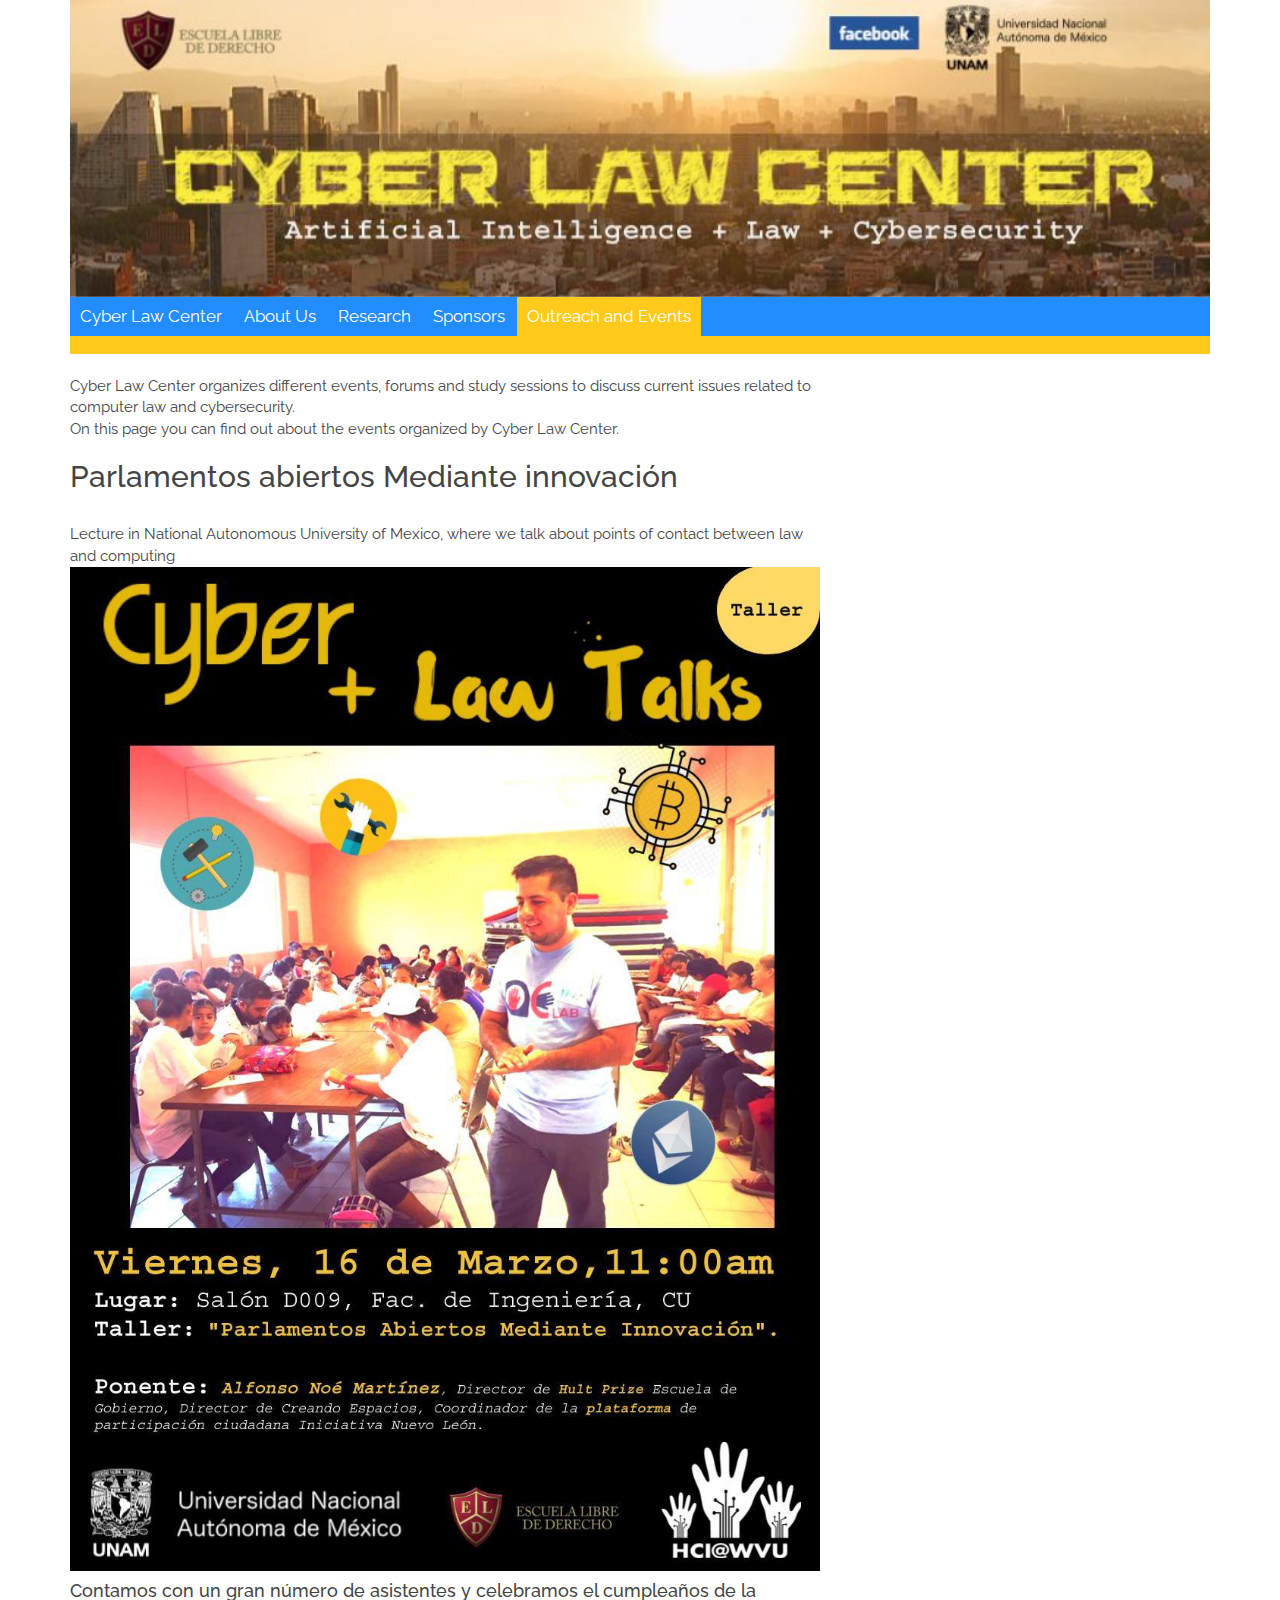
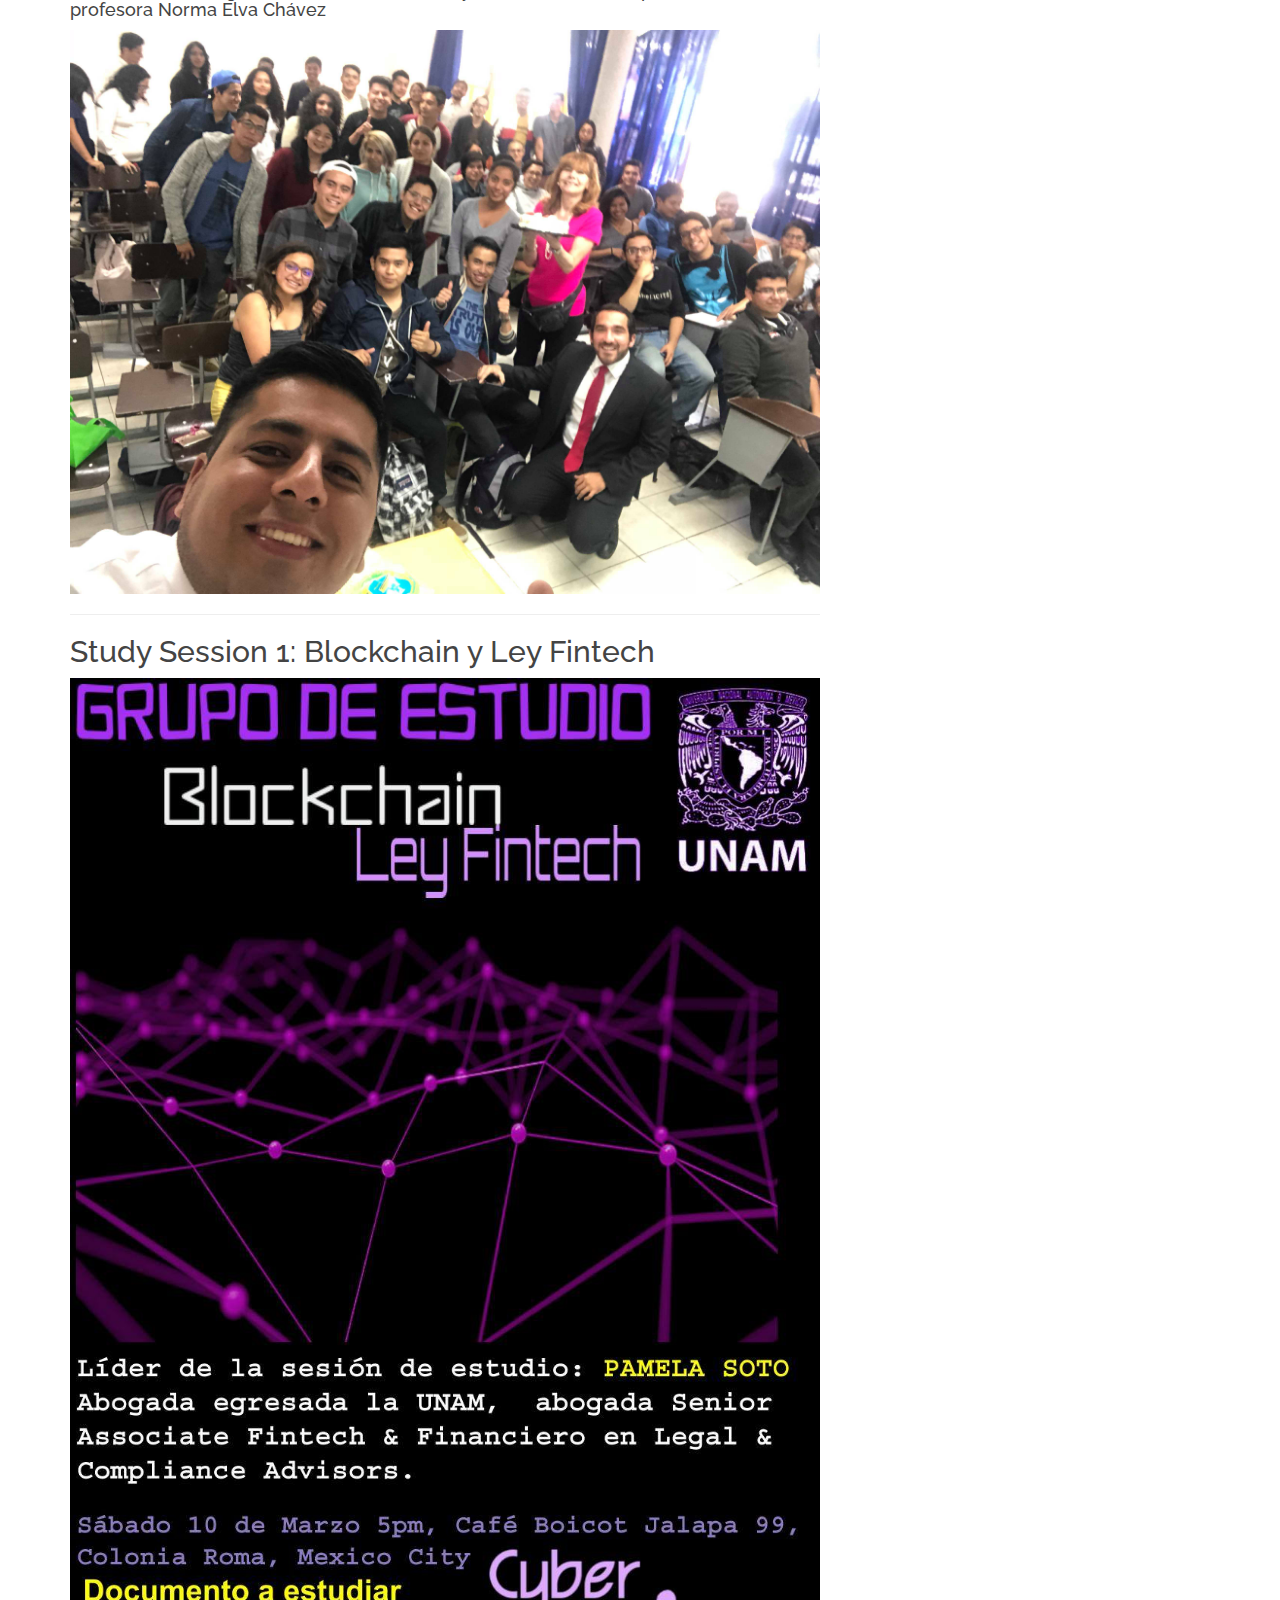
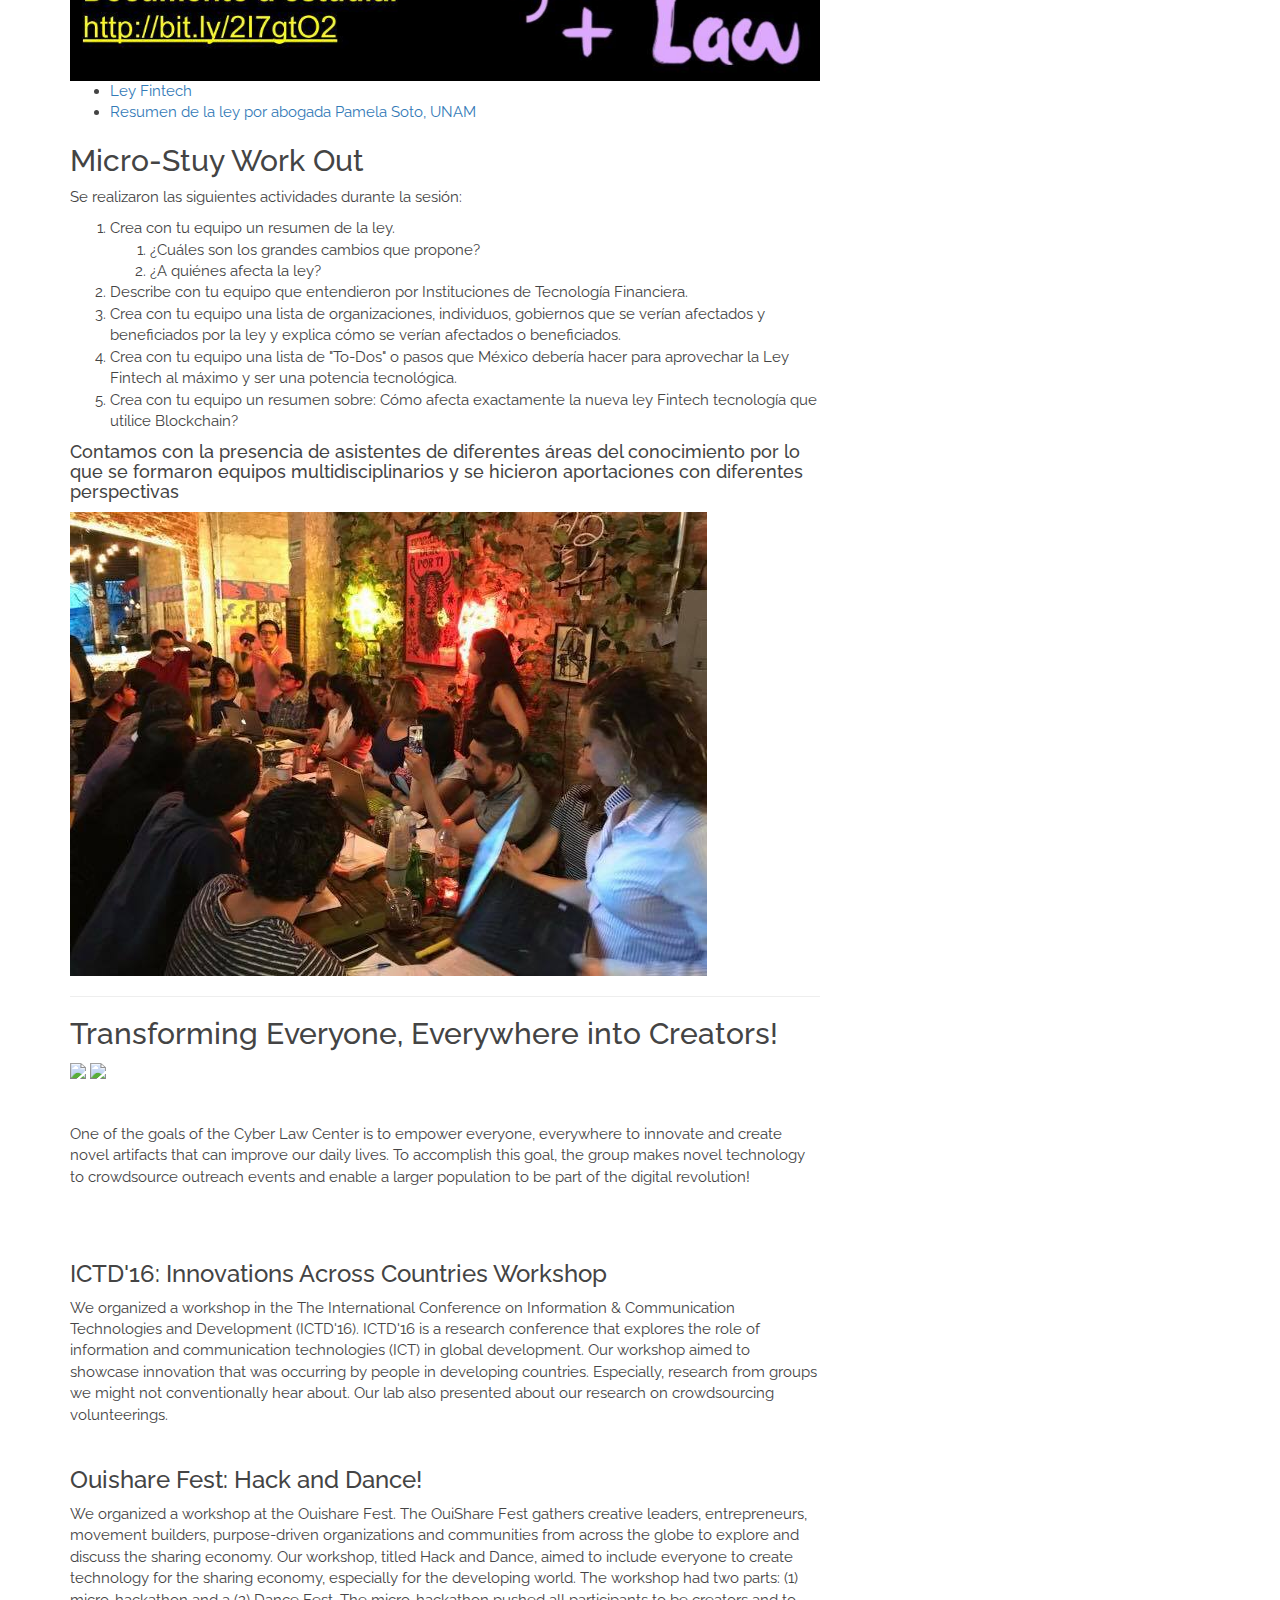
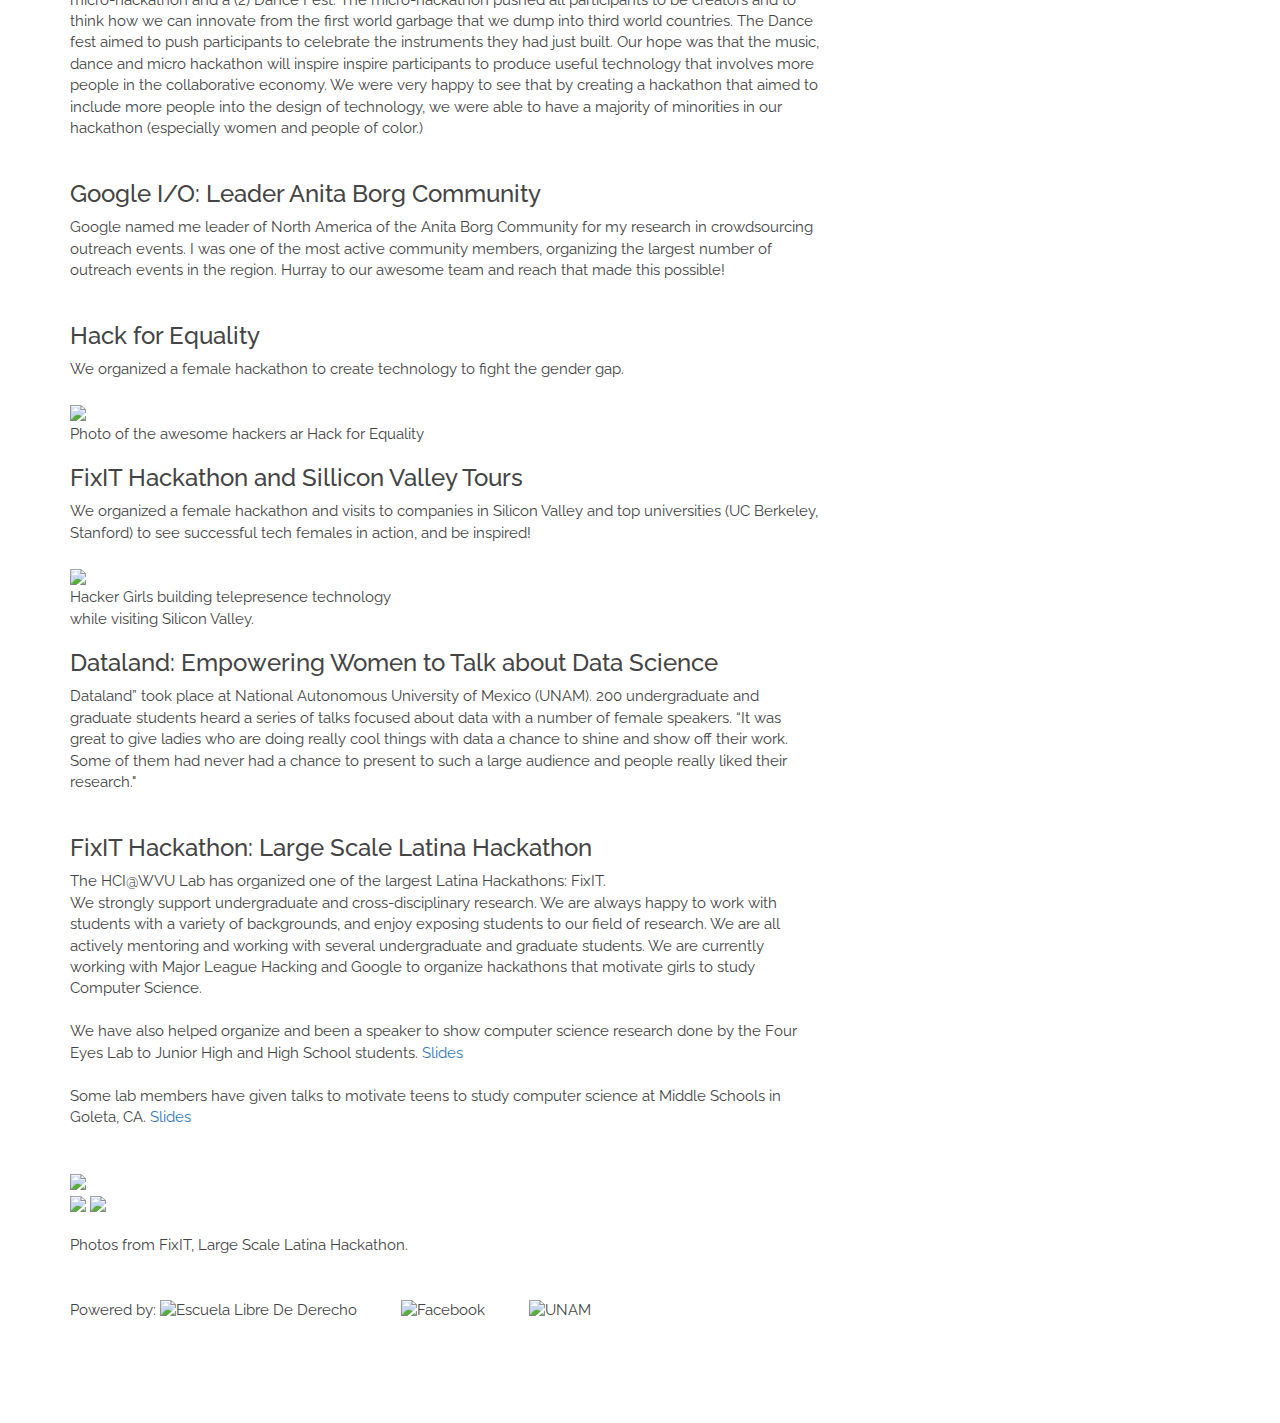
==== outreach.html @ ffa79164 "Update outreach.html" ====
<!DOCTYPE html>
<html lang="en">
   <head>
      <meta charset="utf-8">
      <meta http-equiv="X-UA-Compatible" content="IE=edge">
      <meta name="viewport" content="width=device-width, initial-scale=1">
      <title>HCI@WVU
      </title>
      <!--  browser shouldn't cache page, until site is final --> 
      <meta http-equiv="cache-control" content="max-age=0" />
      <meta http-equiv="cache-control" content="no-cache" />
      <meta http-equiv="expires" content="0" />
      <meta http-equiv="expires" content="Tue, 01 Jan 1980 1:00:00 GMT" />
      <meta http-equiv="pragma" content="no-cache" />
      <!-- Bootstrap -->
      <link href="css/bootstrap.min.css" rel="stylesheet">
      <link rel="stylesheet" type="text/css" href="css/alpha_css.css">
      <meta name="keywords" content="crowdsourcing intelligent interfaces, WVU, UNAM, volunteers, crowd " />
      <meta name="description" content="The HCI@WVU Laboratory focuses on creating novel civic platforms that enable better coordination of crowds of volunteers to tranform and improve our neighborhoods and cities." />
      <!-- Social icons -->
      <link href="css/social-icons.css" rel="stylesheet">
      <!-- Fonts -->
      <!-- <link href='http://fonts.googleapis.com/css?family=Lato:100,300,400,700' rel='stylesheet' type='text/css'> -->
      <link href='http://fonts.googleapis.com/css?family=Droid+Sans:100,300,400,700' rel='stylesheet' type='text/css'>
      <link href='https://fonts.googleapis.com/css?family=PT+Sans+Narrow' rel='stylesheet' type='text/css'>
      <link href='https://fonts.googleapis.com/css?family=Montserrat:700' rel='stylesheet' type='text/css'>
      <link href='https://fonts.googleapis.com/css?family=Raleway' rel='stylesheet' type='text/css'>
      <!-- HTML5 shim and Respond.js for IE8 support of HTML5 elements and media queries -->
      <!-- WARNING: Respond.js doesn't work if you view the page via file:// -->
      <!--[if lt IE 9]>
         <script src="https://oss.maxcdn.com/html5shiv/3.7.2/html5shiv.min.js"></script>
         <script src="https://oss.maxcdn.com/respond/1.4.2/respond.min.js"></script>
      <![endif]-->
   </head>
   <body>
      <!-- facebook code START -->
      <div id="fb-root"></div>
      <script>(function(d, s, id) {
          var js, fjs = d.getElementsByTagName(s)[0];
          if (d.getElementById(id)) return;
          js = d.createElement(s); js.id = id;
          js.src = "//connect.facebook.net/en_US/sdk.js#xfbml=1&version=v2.0";
          fjs.parentNode.insertBefore(js, fjs);
       }(document, 'script', 'facebook-jssdk'));
      </script>
      <!-- facebook code END -->
      <!-- HEADER START -->
      <div class="container">
         <div class="row">
            <div class="col-md-12">
               <div id="carousel-example-generic" class="carousel slide carousel-fade" data-ride="carousel">
                  <!-- NO Indicators -->
                  <!-- Wrapper for slides -->
                  <div class="carousel-inner" role="listbox">
                     <div class="item active"><img src="img/cl.jpg"></div>
                  </div>
                  <!-- NO Controls -->
               </div>
            </div>
         </div>
         <div class="row">
            <div class="col-md-12">
               <ul class="nav nav-pills">
                  <li role="presentation"><a href="index.html">Cyber Law Center</a></li>
                  <li role="presentation"><a href="team.html">About Us</a></li>
                  <li role="presentation"><a href="publication.html">Research</a></li>
                  <li role="presentation"><a href="sponsors.html">Sponsors</a></li>
                  <li role="presentation" class="active"><a href="outreach.html">Outreach and Events</a></li>
               </ul>
            </div>
            <div class="col-md-12">
               <div class="separator-orange"></div>
            </div>
         </div>
         <!-- HEADER END -->
         <div class="row">
            <!-- UPPER Right Content START -->
            <div class="col-sm-8">
               <br>Cyber Law Center organizes different events, forums and study sessions to discuss current issues related to computer law and cybersecurity.
               <br>On this page you can find out about the events organized by Cyber Law Center.
               <h2>Parlamentos abiertos Mediante innovación</h2>
               <br>Lecture in National Autonomous University of Mexico, where we talk about points of contact between law and computing
               <img alt="" src="img/flyer/parlamentos-abiertos.jpg" class="img-responsive" />
               <h4>Contamos con un gran número de asistentes y celebramos el cumpleaños de la profesora Norma Elva Chávez</h4>
               <img alt="" src="img/eventos/parlamentos-abiertos.jpg" class="img-responsive" />
               <hr/>

               <h2>Study Session 1: Blockchain y Ley Fintech</h2>
               <img alt="" src="img/flyer/ley-fintech.jpg" class="img-responsive" />
               <ul>
                  <li><a href="docs/ley-fintech.pdf">Ley Fintech</a></li>
                  <li><a href="docs/ley-fintech-resumen.pdf">Resumen de la ley por abogada Pamela Soto, UNAM</a></li>
               </ul>

               <h2>Micro-Stuy Work Out</h2>
               <p>
                  Se realizaron las siguientes actividades durante la sesión:
               </p>
               <ol>
                  <li>Crea con tu equipo un resumen de la ley.</li>
                  <ol>
                     <li>¿Cuáles son los grandes cambios que propone?</li>
                     <li>¿A quiénes afecta la ley?</li>
                  </ol>

                  <li>Describe con tu equipo que entendieron por Instituciones de Tecnología Financiera.</li>
                  <li>Crea con tu equipo una lista de organizaciones, individuos, gobiernos que se verían afectados y beneficiados por la ley y explica cómo se verían afectados o beneficiados.</li>
                  <li>Crea con tu equipo una lista de "To-Dos" o pasos que México debería hacer para aprovechar la Ley Fintech al máximo y ser una potencia tecnológica.</li>
                  <li>Crea con tu equipo un resumen sobre: Cómo afecta exactamente la nueva ley Fintech tecnología que utilice Blockchain?</li>
               </ol>

               <h4>Contamos con la presencia de asistentes de diferentes áreas del conocimiento por lo que se formaron equipos multidisciplinarios y se hicieron aportaciones con diferentes perspectivas</h4>
               <img alt="" src="img/eventos/ley-fintech.jpg" class="img-responsive" />

               <hr/>

               <h2>Transforming Everyone, Everywhere into Creators!</h2>
               <img src="http://1.bp.blogspot.com/-FPKKlZCEoWY/VRunYlkHWUI/AAAAAAAANAk/vpSPa9lvXCk/s1600/d.JPG" width="400">

               <img src="http://www.cs.ucsb.edu/sites/cs.ucsb.edu/files/styles/full/public/images/news/FixIT-01-w-credit.jpg?itok=UkiyhOzD" width="400">
               <br>

               <br><br>
               <p>

                  One of the goals of the Cyber Law Center is to empower everyone, everywhere to innovate and create novel artifacts that can improve our daily lives.  To accomplish this goal, the group makes novel technology to crowdsource outreach events and enable a larger population to be part of the digital revolution!
               </p>
               <br><br>
               <h3>ICTD'16: Innovations Across Countries Workshop</h3>
               <p>
                  We organized a workshop in the The International Conference on Information & Communication Technologies and Development (ICTD'16). ICTD'16 is a research conference that explores the role of information and communication technologies (ICT) in global development. Our workshop aimed to showcase innovation that was occurring by people in developing countries. Especially, research from groups we might not conventionally hear about. Our lab also presented about our research on crowdsourcing volunteerings. <br><br>




                  
                  <h3>Ouishare Fest: Hack and Dance!</h3>
                  <p>
                     We organized a workshop at the Ouishare Fest. The OuiShare Fest gathers creative leaders, entrepreneurs, movement builders, purpose-driven organizations and communities from across the globe to explore and discuss the sharing economy. Our workshop, titled Hack and Dance, aimed to include everyone to create technology for the sharing economy, especially for the developing world. The workshop had two parts: (1) micro-hackathon and a (2) Dance Fest. The micro-hackathon pushed all participants to be creators and to think how we can innovate from  the first world garbage that we dump into third world countries. The Dance fest aimed to push participants to celebrate the instruments they had just built. Our hope was that the music, dance and micro hackathon will inspire inspire participants to produce useful technology that involves more people in the collaborative economy. We were very happy to see that by creating a hackathon that aimed to include more people into the design of technology, we were able to have a majority of minorities in our hackathon (especially women and people of color.)
                     <br><br>
                     <h3>Google I/O: Leader Anita Borg Community</h3>
                     <p>
                        Google named me leader of North America of the Anita Borg Community for my research in crowdsourcing outreach events. I was one of the most active community members, organizing the largest number of outreach events in the region. Hurray to our awesome team and reach that made this possible!
                        <br><br>
                        
                        <h3>Hack for Equality</h3>
                        <p>
                           We organized a female hackathon to create technology to fight the gender  gap.
                           <br><br>
                           <img src="https://cdn-images-1.medium.com/max/800/1*nYc7vzLxEkt2nBxFI4QHVw.jpeg" width="340">
                           <br>Photo of the awesome hackers ar Hack for Equality

                           <h3>FixIT Hackathon and Sillicon Valley Tours</h3>
                           <p>
                              We organized a female hackathon and visits to companies in Silicon Valley and top universities (UC Berkeley, Stanford) to see successful tech females in action, and be inspired!
                              <br><br>
                              <img src="https://cdn-images-1.medium.com/max/800/0*dWH7JBhXcAF0ap3X." width="340"><br>
                              Hacker Girls building telepresence technology<br> while visiting Silicon Valley.
                              
                              <h3>Dataland: Empowering Women to Talk about Data Science</h3>
                              <p>
                                 Dataland” took place at National Autonomous University of Mexico (UNAM).  200 undergraduate and graduate students heard a series of talks focused about data with a number of female speakers. “It was great to give ladies who are doing really cool things with data a chance to shine and show off their work. Some of them had never had a chance to present to such a large audience and people really liked their research."
                                 <br><br>

                                 
                                 <h3>FixIT Hackathon: Large Scale Latina Hackathon</h3>
                                 The HCI@WVU  Lab has organized one of the largest Latina Hackathons: FixIT.<br>
                                 We strongly support  undergraduate and cross-disciplinary research. 
                                 We are always happy to work with students with a variety of backgrounds, and 
                                 enjoy exposing students to our field of research. We are all actively mentoring and working with several undergraduate and graduate students.  We are currently working with Major League Hacking and Google to organize hackathons that motivate girls to study Computer Science.<br><br>
                                 We  have also helped organize and been a speaker to show computer science research done by the 
                                 Four Eyes Lab to Junior High and High School students. <a href="https://docs.google.com/presentation/d/1epenGbTE_69wYPcjUk51R1bPSsKpUX3t7mDB98ZHGoo/edit?usp=sharing"> Slides</a>
                                 <br><br>
                                 Some lab members have given talks to motivate teens to study computer science at Middle Schools in Goleta, CA. <a href="http://www.cs.ucsb.edu/~veronika/CareerDay2013.pdf">Slides</a>
                                 <br><br>
                                 
                                 <br>
                                 <img src="http://3.bp.blogspot.com/-aWnaGGhXLas/VRu5SHCIooI/AAAAAAAANBE/I7B5E25DO_w/s1600/_SAM2224.jpg" width="400">  
                                 <br>
                                 <img src="http://1.bp.blogspot.com/-UtcexKcj_PE/VRukuPNrp6I/AAAAAAAANAI/aR63pSoWCek/s320/_SAM2412.jpg" width="200">  
                                 <img src="http://1.bp.blogspot.com/-yuJmZuZ-Zik/VRumba3LLzI/AAAAAAAANAc/VNXSKfjCw7I/s1600/_SAM2316.jpg" width="200">  
                                 <br><br>
                                 Photos from FixIT, Large Scale Latina Hackathon. 
                                 <BR><BR><BR>
                                 Powered by:
                                 <img src="http://universidadesdemexico.mx/logos/original/logo-escuela-libre-de-derecho.png" alt="Escuela Libre De Derecho" style="width:180px;height:80px;">
                                 &nbsp;&nbsp;&nbsp;&nbsp;&nbsp;&nbsp;&nbsp;&nbsp;&nbsp;
                                 <img src="http://technians.com/wp-content/uploads/2017/12/facebook.png" 
                                      alt="Facebook" style="width:100px;height:50px;">
                                 &nbsp;&nbsp;&nbsp;&nbsp;&nbsp;&nbsp;&nbsp;&nbsp;&nbsp;

                                 <img src="http://www.cuaed.unam.mx/lic_diseno/images/logo-unam.png" 
                                      alt="UNAM" style="width:180px;height:80px;">
                                 



                                 <!-- <div class="bs-callout bs-callout-info" style="font-size:120%;">
                                      This year, we have an exciting <a href="program.html">program</a> with <a href="#keynote"># keynotes</a>, <a href="program.html">## long and short papers</a>, <a href="program.html#reception">## posters</a>, <a href="program.html#reception"># demonstrations</a>, <a href="workshops.html"># workshops</a>, <a href="tutorials.html"># tutorials</a>, <a href="student_consortium.html">## student consortium papers, # invited papers and # demo from <a href="http://iui.acm.org/2015/journal.html">TiiS</a></a>.
                                      <br/><br/>
                                      <a href="program.html" class="btn btn-primary" style="font-size:1em;">See the Preliminary Program</a>
                                      </div>                    
                                 -->


                                 



                                 
                                 <!-- ========== Registration ========== -->
                                 <!--
                                      <hr/>
                                      <a id="registration"></a>
                                      <h2>Registration is Open!</h2>
                                      <div class="alert alert-danger">
                                      <a href="attending.html#registration">Register and book hotel by <span class="label label-danger" style="margin-bottom:5px; display:inline-block; font-size:1em;">Feb 20, 2015</span> to enjoy special rates!</a>
                                      </div>
                                 -->





                                 
                                 
                                 
                                 <!-- ========== Keynotes ========== -->




                                 <!-- <div class="row">

                                      <div class="col-sm-4 col-xs-6">
                                      <img src="img/keynote/keynote-prof.png" class="img-rounded" alt="Prof. Rosalind Picard, MIT Media Lab" style="width:150px; display:block; margin-bottom:8px;" />
                                      <div style="font-size:1.2em; font-weight:bold;"><a href="" data-toggle="modal" data-target="#picardModel">Keynote candidate 1</a></div>
                                      <div style="font-size:1.1em;">Affiliation 1</div>
                                      <div style="font-size: 1.1em; margin:3px 0px 30px 0px;"><a id="picardKeynoteLink" href="" data-toggle="modal" data-target="#picardKeynoteModel">Research topic 1</a></div>
                                      </div>


                                      <div class="col-sm-4 col-xs-6">
                                      <img src="img/keynote/keynote-prof.png" class="img-rounded" alt="Prof. Dan Weld, University of Washington" style="width:150px; display:block; margin-bottom:8px;" />
                                      <div style="font-size:1.2em; font-weight:bold;"><a href="" data-toggle="modal" data-target="#weldModel">Keynote candidate 2</a></div>
                                      <div style="font-size:1.1em;">Affiliation 2</div>
                                      <div style="font-size: 1.1em; margin:3px 0px 30px 0px;"><a id="weldKeynoteLink" href="" data-toggle="modal" data-target="#weldKeynoteModel">Research topic 2</a></div>
                                      </div>


                                      <div class="col-sm-4 col-xs-12">
                                      <img src="img/keynote/keynote-prof.png" class="img-rounded" alt="Dr. Ed Chi, Google" style="width:150px; display:block; margin-bottom:8px;" />
                                      <div style="font-size:1.2em; font-weight:bold;"><a href="" data-toggle="modal" data-target="#chiModel">Keynote candidate 3</a></div>
                                      <div style="font-size:1.1em;">Affiliation 3</div>
                                      <div style="font-size: 1.1em; margin:3px 0px 30px 0px;"><a id="chiKeynoteLink" href="" data-toggle="modal" data-target="#chiKeynoteModel">Research topic 3</a></div>
                                      </div>


                                      </div>
                                 -->




                                 <!--
                                      <div class = "row">
                                      <div class="col-sm-3 col-xs-4 tutorial_workshop_block">
                                      <img src="img/tutorial_and_workshop_photos/ardissono.png" class="tutorial_workshop_photo img-rounded">
                                      </div>
                                      <div class="col-sm-3 col-xs-4 tutorial_workshop_block img-rounded">
                                      <img src="img/tutorial_and_workshop_photos/aroyo.png" class="tutorial_workshop_photo img-rounded">
                                      </div>
                                      <div class="col-sm-3 col-xs-4 tutorial_workshop_block">
                                      <img src="img/tutorial_and_workshop_photos/gena.png" class="tutorial_workshop_photo img-rounded">
                                      </div>
                                      <div class="col-sm-3 col-xs-4 tutorial_workshop_block">
                                      <img src="img/tutorial_and_workshop_photos/kuflik.png" class="tutorial_workshop_photo img-rounded">
                                      </div>
                                      <div class="col-sm-3 col-xs-4 tutorial_workshop_block">
                                      <img src="img/tutorial_and_workshop_photos/oomen.png" class="tutorial_workshop_photo img-rounded">
                                      </div>
                                      <div class="col-sm-3 col-xs-4 tutorial_workshop_block">
                                      <img src="img/tutorial_and_workshop_photos/wecker.png" class="tutorial_workshop_photo img-rounded">
                                      </div>
                                      <div class="col-sm-3 col-xs-4 tutorial_workshop_block">
                                      <img src="img/tutorial_and_workshop_photos/stock.png" class="tutorial_workshop_photo img-rounded">
                                      </div>
                                      </div>
                                 -->
                                 <!-- LOWER Left sidebar START -->

                                 <!---
                                      <div class="fb-box">
                                      <div class="fb-like-box" data-href="https://www.facebook.com/acmiui" data-height="600" data-colorscheme="light" data-show-faces="true" data-header="true" data-stream="true" data-show-border="true"></div>
                                      </div>
                                      <div class="twitter-box">
                                      <a class="twitter-timeline" href="https://twitter.com/hashtag/IUI2015" data-widget-id="540004558488231936">#C2Lab Tweets</a> <script>!function(d,s,id){var js,fjs=d.getElementsByTagName(s)[0],p=/^http:/.test(d.location)?'http':'https';if(!d.getElementById(id)){js=d.createElement(s);js.id=id;js.src=p+"://platform.twitter.com/widgets.js";fjs.parentNode.insertBefore(js,fjs);}}(document,"script","twitter-wjs");</script>
                                      </div>-->
            </div>

            <!-- UPPER Right Content END -->




            <!-- ==================================================================== -->
            <div class="clearfix"></div>
            <!-- ==================================================================== -->




            <!-- LOWER Left sidebar END -->









            <!-- LOWER Right Content START -->
            <div class="col-sm-8">
               


               




               <!-- <div class="row sponsor-section">
                    <div class="col-sm-12">
                    <h3 class="sponsor-title">Gold</h3>
                    </div>
                    <div class="col-xs-12">
                    <img class="sponsor-logo" src="img/sponsor/_sponsor.png">

                    <img class="sponsor-logo" src="img/sponsor/_sponsor.png">
                    
                    </div>    
                    </div>



                    <div class="row sponsor-section">
                    <div class="col-sm-12">
                    <h3 class="sponsor-title">Silver</h3>
                    </div>
                    <div class="col-xs-12">

                    <img class="sponsor-logo" src="img/sponsor/_sponsor.png">

                    <img class="sponsor-logo" src="img/sponsor/_sponsor.png">

                    </div>    
                    </div>



                    <div class="row sponsor-section">
                    <div class="col-sm-12">
                    <h3 class="sponsor-title">Bronze</h3>
                    </div>
                    <div class="col-xs-12">
                    <img class="sponsor-logo" src="img/sponsor/_sponsor.png">

                    <img class="sponsor-logo" src="img/sponsor/_sponsor.png">

                    </div>    
                    </div>


                    <div class="row sponsor-section">
                    <div class="col-sm-12">
                    <h3 class="sponsor-title">Lanyard</h3>
                    </div>

                    <div class="col-xs-12">
                    <img class="sponsor-logo" src="img/sponsor/_sponsor.png">
                    </div>    
                    </div>



                    <div class="row sponsor-section">
                    <div class="col-sm-12">
                    <h3 class="sponsor-title">Sponsors</h3>
                    </div>
                    <div class="col-xs-12">
                    <a href="http://www.acm.org/"><img class="sponsor-logo" style="max-width:80px; min-width: 50px;" src="img/acm-80.png" alt="ACM" longdesc="http://www.acm.org/"></a>
                    <a href="http://www.sigchi.org/"><img class="sponsor-logo" style="max-width:80px; min-width: 50px;" src="img/sigchi-80.png" alt="SIGCHI" longdesc="http://www.sigchi.org/"></a>
                    <a href="http://sigai.acm.org/"><img class="sponsor-logo" style="max-width:80px; min-width: 50px;" src="img/sigai.png" alt="SIGAI" longdesc="http://sigai.acm.org/"></a>
                    </div>
                    </div>

                    </div>
               --><!-- LOWERRight Content END -->
               




               <!-- ====================================================================================================== -->


               <!-- Modal: Picard bio -->
               <div class="modal fade" id="picardModel" tabindex="-1" role="dialog" aria-labelledby="myModalLabel" aria-hidden="true">
                  <div class="modal-dialog">
                     <div class="modal-content">
                        <div class="modal-header">
                           <button type="button" class="close" data-dismiss="modal" aria-label="Close"><span aria-hidden="true">&times;</span></button>
                           <h4 class="modal-title" id="myModalLabel">Prof. Rosalind Picard - MIT Media Lab</h4>
                        </div>
                        <div class="modal-body">
                           Professor Rosalind W. Picard, Sc.D., is founder and director of the Affective Computing Research Group at the Massachusetts Institute of Technology (MIT) Media Lab where she also leads the MIT Media Lab’s Advancing Wellbeing initiative. Picard has co-founded two businesses, Empatica, Inc. creating wearable sensors and analytics to improve health, and Affectiva, Inc. delivering software to help measure and communicate emotion, especially through facial expression analysis. She has authored or co-authored over 200 scientific articles, together with the book Affective Computing, which helped give rise to the field by that name.  She was also a founding member of the IEEE TC on Wearable Systems and has been named a fellow of the IEEE. 
                        </div>
                     </div>
                  </div>
               </div>

               <!-- Modal: Picard abstract -->
               <div class="modal fade" id="picardKeynoteModel" tabindex="-1" role="dialog" aria-labelledby="myModalLabel" aria-hidden="true">
                  <div class="modal-dialog">
                     <div class="modal-content">
                        <div class="modal-header">
                           <button type="button" class="close" data-dismiss="modal" aria-label="Close"><span aria-hidden="true">&times;</span></button>
                           <h4 class="modal-title" id="myModalLabel">Recognizing Stress, Engagement, and Positive Emotion</h4>
                        </div>
                        <div class="modal-body">
                           An intelligent interaction should not typically call attention to
                           emotion. However, it almost always involves emotion: For
                           example, it should engage, not inflict undesirable stress and
                           frustration, and perhaps elicit positive emotions such as joy
                           or delight. How would the system sense or recognize if it
                           was succeeding in these elements of intelligent interaction?
                           This keynote talk will address some ways that our work at
                           the MIT Media Lab has advanced solutions for recognizing
                           user emotion during everyday experiences.
                        </div>
                     </div>
                  </div>
               </div>




               <!-- Modal: Weld bio -->
               <div class="modal fade" id="weldModel" tabindex="-1" role="dialog" aria-labelledby="myModalLabel" aria-hidden="true">
                  <div class="modal-dialog">
                     <div class="modal-content">
                        <div class="modal-header">
                           <button type="button" class="close" data-dismiss="modal" aria-label="Close"><span aria-hidden="true">&times;</span></button>
                           <h4 class="modal-title" id="myModalLabel">Prof. Dan Weld - University of Washington</h4>
                        </div>
                        <div class="modal-body">
                           <p>
                              Daniel S. Weld is Thomas J. Cable / WRF Professor of Computer Science & Engineering at the University of Washington and an Entrepreneurial Faculty Fellow. After formative education at Phillips Academy, he received bachelor's degrees in both CS and Biochemistry at Yale University in 1982. He landed a Ph.D. from the MIT Artificial Intelligence Lab in 1988, received a Presidential Young Investigator's award in 1989, an Office of Naval Research Young Investigator's award in 1990, was named AAAI Fellow in 1999 and deemed ACM Fellow in 2005. Dan was a founding editor for the Journal of AI Research, was area editor for the Journal of the ACM, guest editor for Computational Intelligence and Artificial Intelligence, and was Program Chair for AAAI-96. Dan has published two books and scads of technical papers.
                           </p>
                           <p>
                              Dan is an active entrepreneur with several patents and technology licenses. He co-founded Netbot Incorporated, creator of Jango Shopping Search (acquired by Excite), AdRelevance, a monitoring service for internet advertising, (acquired by Media Metrix), Nimble Technology, a data integration company (acquired by Actuate). Dan is a Venture Partner at the Madrona Venture Group, and a member of the Technical Advisory Boards for the Allen Institute for Artificial Intelligence, Context Relevant, Spare5, and Madrona. 
                           </p>

                        </div>
                     </div>
                  </div>
               </div>

               <!-- Modal: Weld abstract -->
               <div class="modal fade" id="weldKeynoteModel" tabindex="-1" role="dialog" aria-labelledby="myModalLabel" aria-hidden="true">
                  <div class="modal-dialog">
                     <div class="modal-content">
                        <div class="modal-header">
                           <button type="button" class="close" data-dismiss="modal" aria-label="Close"><span aria-hidden="true">&times;</span></button>
                           <h4 class="modal-title" id="myModalLabel">Intelligent Control of Crowdsourcing</h4>
                        </div>
                        <div class="modal-body">
                           <p>Crowd-sourcing labor markets (e.g., Amazon Mechanical Turk) are booming, because they enable rapid construction of complex workflows that seamlessly mix human computation with computer automation. Example applications range from photo tagging to audio-visual transcription and interlingual translation. Similarly, workflows on citizen science sites (e.g. GalaxyZoo) have allowed ordinary people to pool their effort and make interesting discoveries. Unfortunately, constructing a good workflow is difficult, because the quality of the work performed by humans is highly variable. Typically, a task designer will experiment with several alternative workflows to accomplish a task, varying the amount of redundant labor, until she devises a control strategy that delivers acceptable performance.</p>
                           <p>Fortunately, this control challenge can often be formulated as an automated planning problem ripe for algorithms from the probabilistic planning and reinforcement learning literature. I describe our recent work on the decision-theoretic control of crowd sourcing and suggest open problems for future research. In particular, I discuss:</p>
                           <ul>
                              <li>The use of partially-observable Markov decision Processes (POMDPs) to control voting on binary-choice questions and iterative improvement workflows.</li>
                              <li>Decision-theoretic methods that dynamically switch between alternative workflows in a way that improves on traditional (static) A-B testing.</li>
                              <li>A novel workflow for crowdsourcing the construction of a taxonomy — a challenging problem since it demands a global perspective of the input data when no one worker sees more than a tiny fraction.</li>
                              <li>Methods for optimizing the acquisition of labeled training data for use in machine learning applications; this an important special case, since data annotation is often crowd-sourced.</li>
                           </ul>
                        </div>
                     </div>
                  </div>
               </div>



               <!-- Modal: Chi bio -->
               <div class="modal fade" id="chiModel" tabindex="-1" role="dialog" aria-labelledby="myModalLabel" aria-hidden="true">
                  <div class="modal-dialog">
                     <div class="modal-content">
                        <div class="modal-header">
                           <button type="button" class="close" data-dismiss="modal" aria-label="Close"><span aria-hidden="true">&times;</span></button>
                           <h4 class="modal-title" id="myModalLabel">Dr. Ed Chi - Google</h4>
                        </div>
                        <div class="modal-body">
                           <p>Ed H. Chi is a Staff Research Scientist at Google, leading a team in social computing and recommender research. With over 30 patents and over 90 publications, he is known for research in Web and online social sites, and the effects of social signals on user behavior, as well as past research on web data mining and user modeling, information visualization, and crowdsourcing.  Previous to Google, he was the Area Manager and a Principal Scientist at Palo Alto Research Center's Augmented Social Cognition Area. He completed three degrees (B.S., M.S., and Ph.D.) in 6.5 years from University of Minnesota. He was recently recognized as an ACM Distinguished Scientist.  In his spare time, Ed is an avid photographer and snowboarder.</p>

                        </div>
                     </div>
                  </div>
               </div>

               <!-- Modal: Chi abstract -->
               <div class="modal fade" id="chiKeynoteModel" tabindex="-1" role="dialog" aria-labelledby="myModalLabel" aria-hidden="true">
                  <div class="modal-dialog">
                     <div class="modal-content">
                        <div class="modal-header">
                           <button type="button" class="close" data-dismiss="modal" aria-label="Close"><span aria-hidden="true">&times;</span></button>
                           <h4 class="modal-title" id="myModalLabel">Blurring of the Boundary Between Interactive Search and Recommendation</h4>
                        </div>
                        <div class="modal-body">
                           <p>Search and recommendation engines are increasingly more intelligent.  They have become more personalized and social as well as more interactive.  No longer just offering ten blue links, search engines have increasingly been integrated with task and item recommenders directly, for example, to offer news, movie, music, and dining suggestions.  Vice versa, recommendation systems have increasingly became more search-like by offering capabilities that enable users to tune and direct recommendation results instantly.</p>
                           <p>As the two technologies evolve toward each other, there is increasingly a blurring of the boundary between these two approaches to interactive information seeking. On the search side, this is driven by the merging of question answering capabilities with search, led by systems like Google Now and Apple Siri that move search toward intelligent personal assistants.  On the recommendation side, there has been a merging of techniques from not just keyword search but also faceted search, along with user-based and item-based collaborative filtering techniques and other more proactive recommenders.</p>
                           <p>This blurring has resulted in both critical re-thinking about not just how to architect the systems by merging and sharing backend components common to both types of systems, but also how to structure the user interactions and experiences.</p>
                        </div>
                     </div>
                  </div>
               </div>
            </div>


            <!-- ====================================================================================================== -->





            
         </div>
      </div>
      <!-- jQuery (necessary for Bootstrap's JavaScript plugins) -->
      <script src="js/jquery.js"></script>
      <!-- Include all compiled plugins (below), or include individual files as needed -->
      <script src="js/bootstrap.min.js"></script>
      <script type="text/javascript">
       $('.carousel').carousel();

       // deal with keynote links
       var linkArray = location.search.split('keynote=');
       if (linkArray.length == 2) {
          window.location.href = "#keynote";
          var keynote = linkArray[1].toLowerCase();
          if (keynote == "picard") {
             $('#picardKeynoteLink').click();
          }
          if (keynote == "weld") {
             $('#weldKeynoteLink').click();
          }
          if (keynote == "chi") {
             $('#chiKeynoteLink').click();
          }
          
       }

      </script>
      <!-- google analytics -->
      <script>
       (function(i,s,o,g,r,a,m){i['GoogleAnalyticsObject']=r;i[r]=i[r]||function(){
          (i[r].q=i[r].q||[]).push(arguments)},i[r].l=1*new Date();a=s.createElement(o),
                                m=s.getElementsByTagName(o)[0];a.async=1;a.src=g;m.parentNode.insertBefore(a,m)
       })(window,document,'script','//www.google-analytics.com/analytics.js','ga');
       
       ga('create', 'UA-1870460-10', 'auto');
       ga('send', 'pageview');
      </script>
      <!-- google analytics END -->
      <!-- AddThis widgets START -->
      <script type="text/javascript" src="//s7.addthis.com/js/300/addthis_widget.js#pubid=ra-53e061557bc41246"></script>
      <script type="text/javascript" src="//s7.addthis.com/js/300/addthis_widget.js#pubid=ra-53e061557bc41246"></script>
      <script type="text/javascript" src="//s7.addthis.com/js/300/addthis_widget.js#pubid=ra-53e061557bc41246"></script>
      <!-- AddThis widgets END -->
      
      
      <div style="height:100px;">
      </div>

      
   </body>
</html>
---- css/alpha_css.css ----
/*GLOBAL*/
body {
  font-family: 'Raleway', sans-serif;
    /*font-family: 'Indie Flower';
    /*background-color: #f5f5f5;
    Arial, sans-serif;
    */
	color: #444;
	font-size: 1.5em;
}

body .container{
    background-color: #FFF;
}
/*GLOBAL END*/

/*CAROUSEL-FADE*/
.carousel-fade .carousel-inner .item {
  opacity: 0;
  transition-property: opacity;
}
.carousel-fade .carousel-inner .active {
  opacity: 1;
}
.carousel-fade .carousel-inner .active.left,
.carousel-fade .carousel-inner .active.right {
  left: 0;
  opacity: 0;
  z-index: 1;
}
.carousel-fade .carousel-inner .next.left,
.carousel-fade .carousel-inner .prev.right {
  opacity: 1;
}
.carousel-fade .carousel-control {
  z-index: 2;
}
html,
body,
.carousel,
.carousel-inner,
.carousel-inner .item {
  height: 100%;
}
/*CAROUSEL-FADE END*/

/*CAROUSEL CENTER STYLING*/
.carousel-inner>.item>img {
    margin: auto;
    width: 100%;
}
/*CAROUSEL CENTER STYLING end*/

/*NAV BAR STYLING*/
.nav-pills {
    /*padding-left: 0%;*/
    background-color: #228DFF;
    font-size: 110%;
}

.nav-pills>li>a {
    color: #FFF;
    padding: 8px 10px;
}

.nav-pills>li:hover, .nav-pills>li>a:hover {
    background-color: rgb(1, 131, 189);
}
.nav-pills>li.active, .nav-pills>li.active>a, .nav-pills>li.active>a:hover {
    background-color: #FFCA1B;
}
/*NAV BAR STYLING END*/

/*SEPARATOR*/
.separator-orange {
   padding: 9px;
   background-color:#FFCA1B;
}
/*SEPARATOR END*/

/*MAIN CONTENT*/
.green-box {
    border: 1px solid #38773d;
    padding: 15px;
    background-color: #dff0d8;
    color: #38773d;
    font-size: 1.1em;
    margin: 15px;
}

.main-section {
}

.main-section-title {
    background-color: #eff0f4;
    margin: 15px 15px 0px 15px;
    padding: 8px 15px 9px 15px;
    font-size: 150%;
    font-weight: bold;
    border-bottom: 1px solid #313C48;
    border-top: 5px solid #313C48;
}

.main-section-content {
    margin: 0px 15px 15px 15px;
    padding: 15px 15px 15px 15px;
    font-size: 120%;
}


#map_canvas {
  /*width: 500px;*/
  width: 90%;
  height: 400px;
  /*margin-left: -20px;*/
}
                    
/*MAIN CONTENT END*/

/*SIDE BAR*/
.panel-sidebox {
  border-color: rgb(255, 227, 215);
  border-top: 5px solid #F63;
}

.panel-sidebox>.panel-heading {
  background-color: rgb(255, 227, 215);
  border-color: rgb(255, 227, 215);
}

.panel-sidebox>.panel-heading+.panel-collapse .panel-body {
  border-top-color: rgb(255, 227, 215);
}

.panel-sidebox>.panel-footer+.panel-collapse .panel-body {
  border-bottom-color: rgb(255, 227, 215);
}


.twitter-box {
    margin: 15px 0px;
    width: 100%;
}

.fb-box {
    margin: 15px auto;
    width: 100%;
}


.fb-box * {
   width: 100% !important;
}

/*SIDE BAR END*/


/* Callout START */
.bs-callout {
    padding: 15px;
    margin: 15px 0;
    border: 1px solid #eee;
    border-left-width: 5px;
    border-radius: 3px
}

.bs-callout h4 {
    margin-top: 0;
    margin-bottom: 5px
}

.bs-callout-danger {
    border-left-color: #d9534f
}

.bs-callout-danger h4 {
    color: #d9534f
}

.bs-callout-danger a {
  color: #d9534f;
}


.bs-callout-danger a:hover {
  text-decoration: underline;
}


.bs-callout-warning {
    border-left-color: #f0ad4e
}

.bs-callout-warning h4 {
    color: #f0ad4e
}

.bs-callout-info {
    border-left-color: #5179b6
}

.bs-callout-info h4 {
    color: #5179b6
}

/* Callout END */

/*PAGE SPECIFIC START*/
.committee-title {
  background-color: #228DFF;
  margin-bottom: 20px;
  text-align: center;
  color: #FFF;
}

.committee-row {  
  text-align: center;
}

.committee-row img {
  width: 150px;
  border-radius: 25px;
  -webkit-border-radius: 25px;
  -moz-border-radius: 25px;
}

.committee-mail {
  margin-bottom: 40px;
}

.attending-attraction-pic {
  max-width: auto;
  height: 130px;
}

.tutorial_workshop_photo {
  height: 90px;
  width: auto;
}

.tutorial_workshop_block {
  text-align: center;
  margin-bottom: 8px;
}

.sponsor-section {
  margin: 20px;
  text-align: center;
}

.sponsor-section img{
  width: 100%;
}

.sponsor-title {
  text-align: center;
  border-bottom: 1px dashed #AFAFAF;
}

.keynote-text-block {
  text-align: left;
}

.keynote-img {
  height: 100px;
}

.keynote-img-block {
}

.modal-backdrop {
  position: fixed;
  height: 100%;
  width: 100%;
  background-color: black;
  color: black;
}

.modal-header {
  background-color: #F63;
}

.modal-title {
  color: #fff;
  font-weight: bold;
  font-size: 1.2em;
}

img.sponsor-logo {
  max-width: 200px;
  min-width: 150px;
  height: auto;
  margin: 10px;
}


img.sidebar_photo {
  height: auto;
  width: 12%;
}



/*PAGE SPECIFIC END*/
---- css/social-icons.css ----
@font-face {
	font-family: 'social-icons';
	src:url('../fonts/social-icons.eot');
	src:url('../fonts/social-icons.eot?#iefix') format('embedded-opentype'),
		url('../fonts/social-icons.ttf') format('truetype'),
		url('../fonts/social-icons.woff') format('woff'),
		url('../fonts/social-icons.svg#social-icons') format('svg');
	font-weight: normal;
	font-style: normal;
}

[class^="icon-"], [class*=" icon-"] {
	font-family: 'social-icons';
	speak: none;
	font-style: normal;
	font-weight: normal;
	font-variant: normal;
	text-transform: none;
	line-height: 1;

	/* Better Font Rendering =========== */
	-webkit-font-smoothing: antialiased;
	-moz-osx-font-smoothing: grayscale;
}

.icon-linkedin:before {
	content: "\e600";
}
.icon-facebook:before {
	content: "\e601";
}
.icon-twitter:before {
	content: "\e602";
}
.icon-googleplus:before {
	content: "\e603";
}
.icon-house:before {
	content: "\e604";
}
.icon-user:before {
	content: "\e605";
}
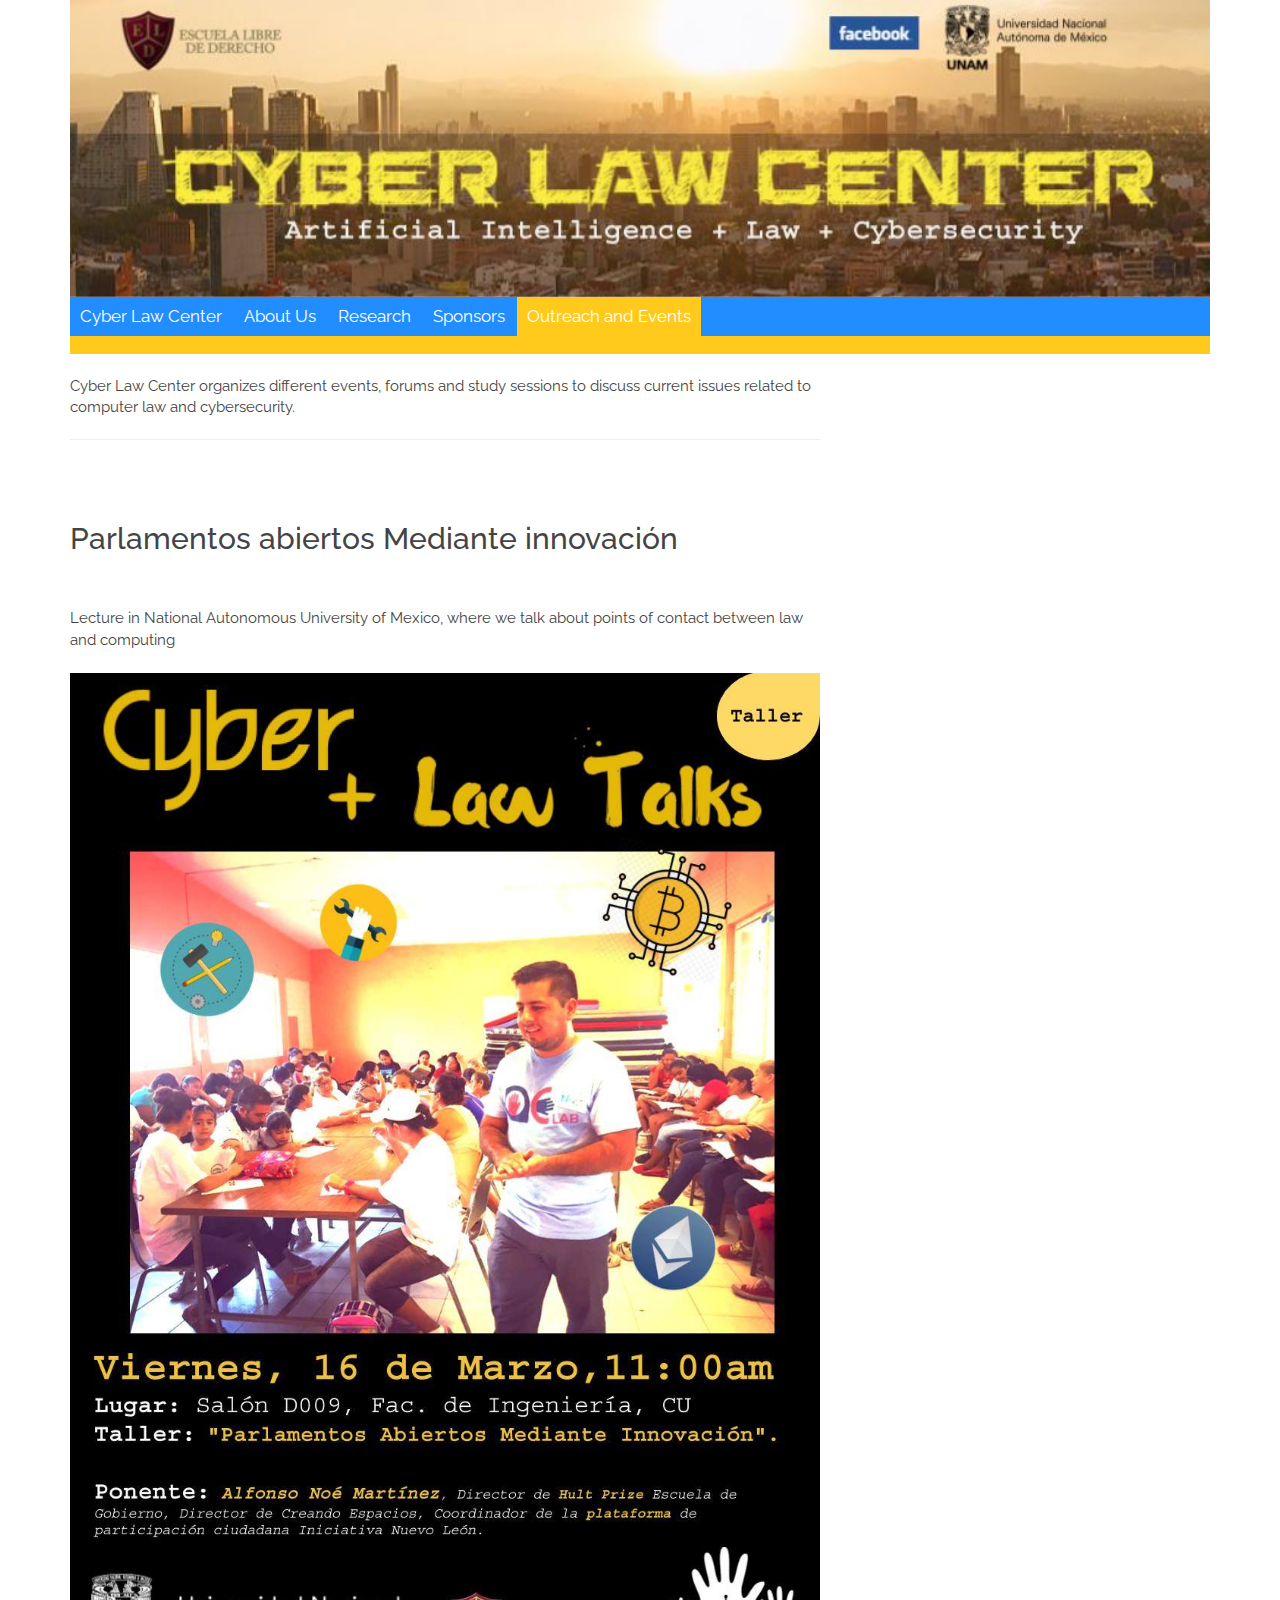
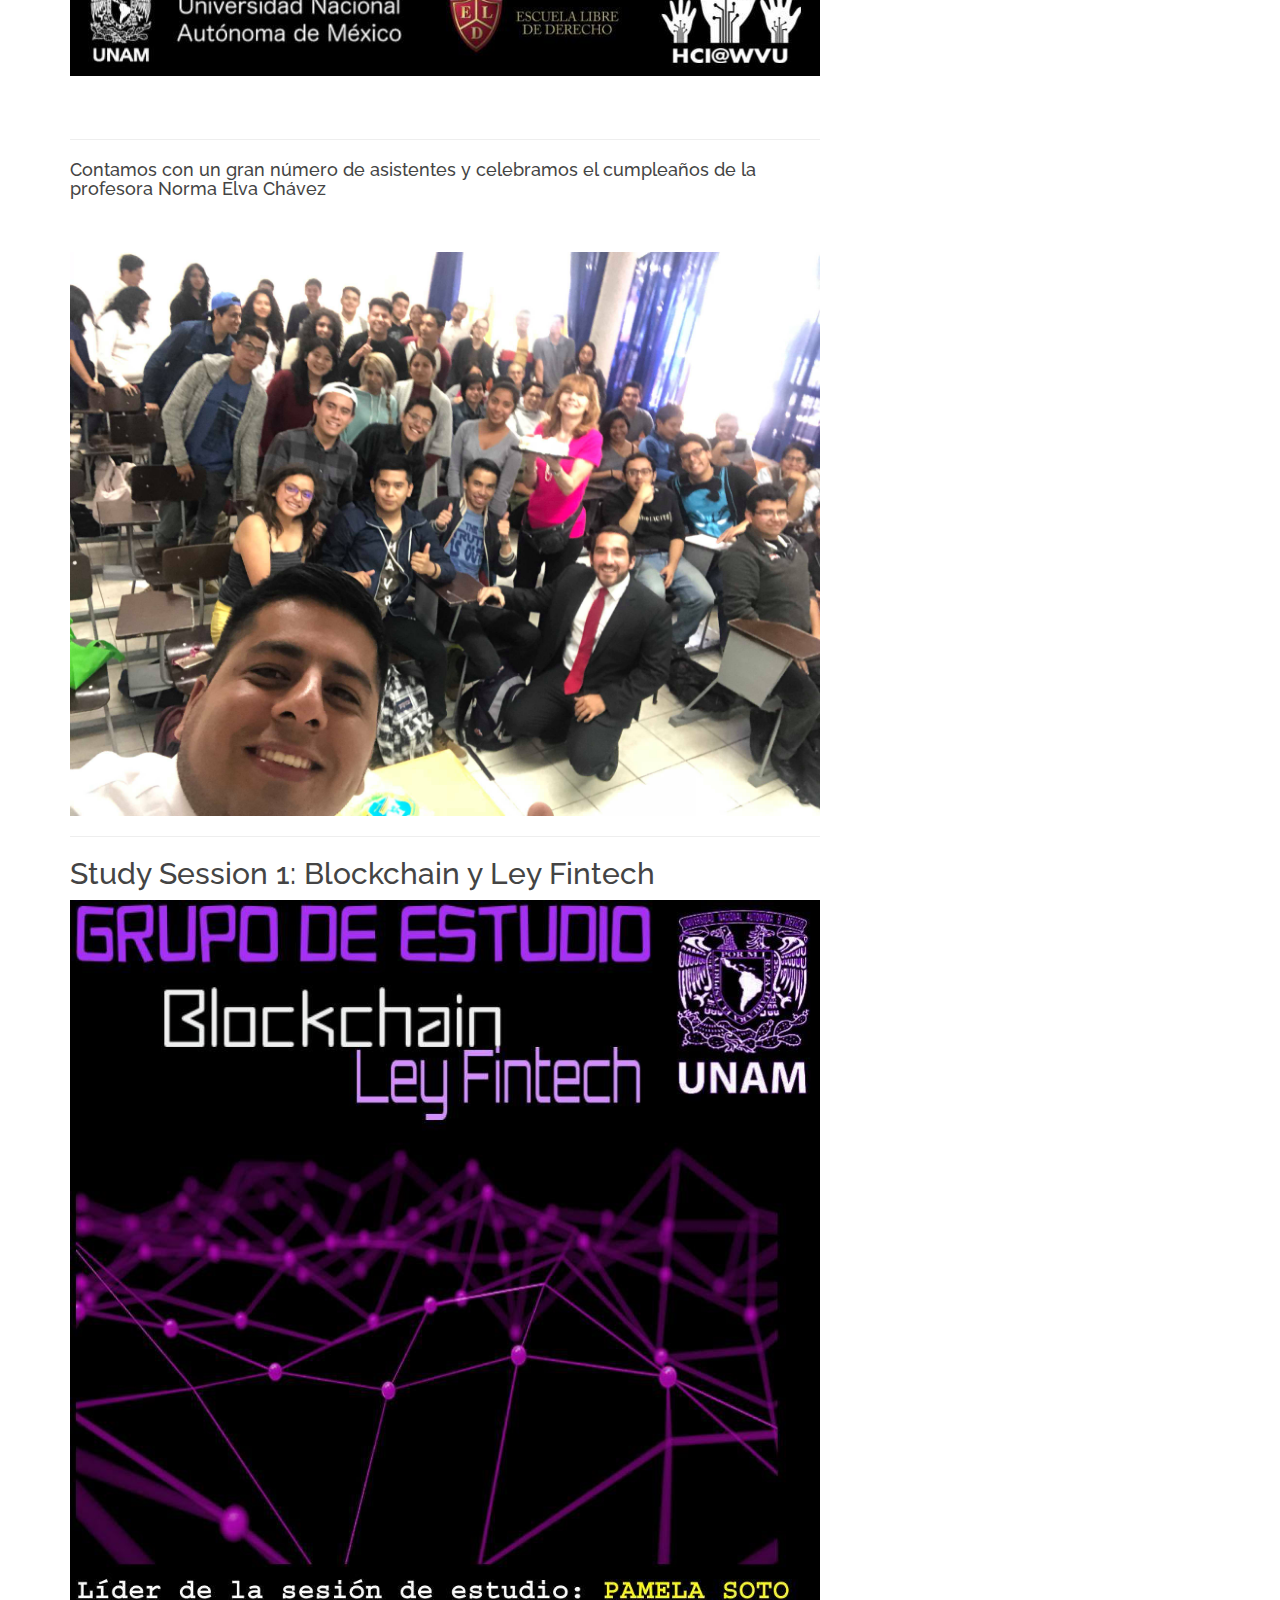
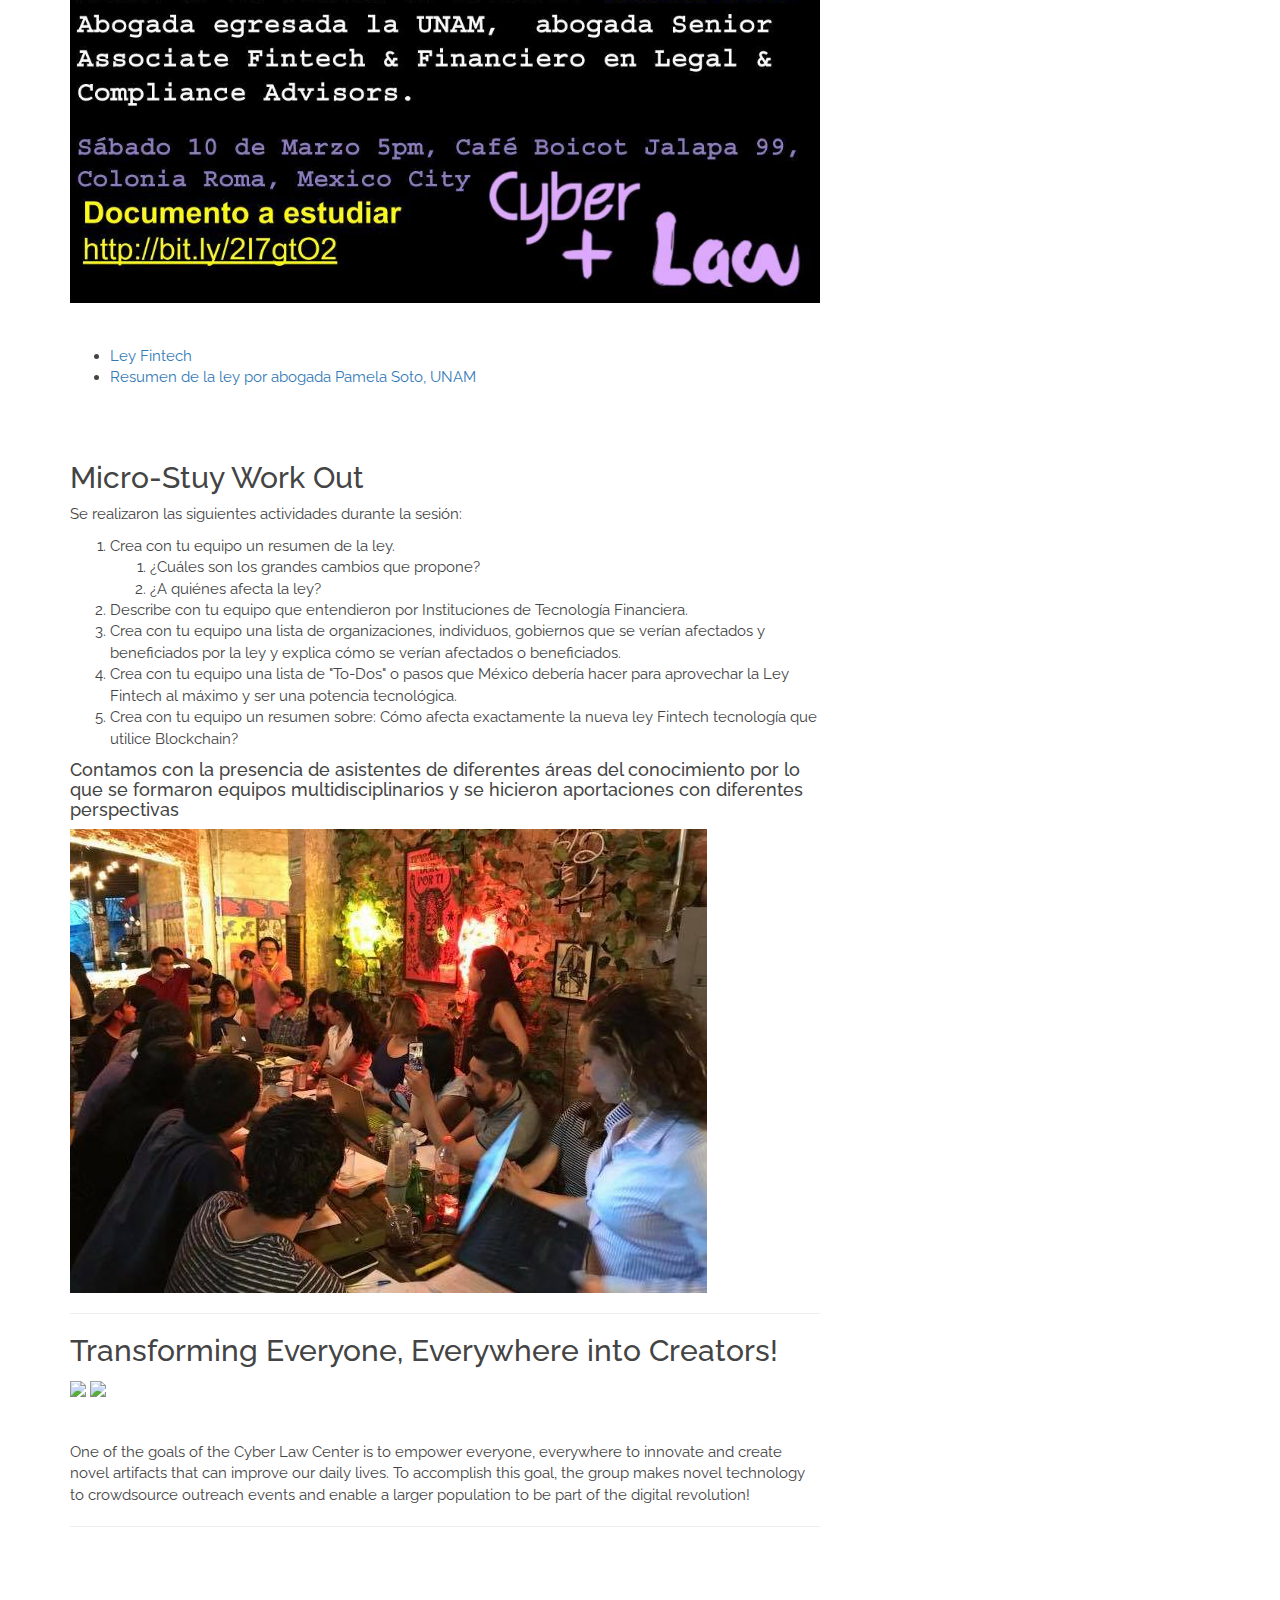
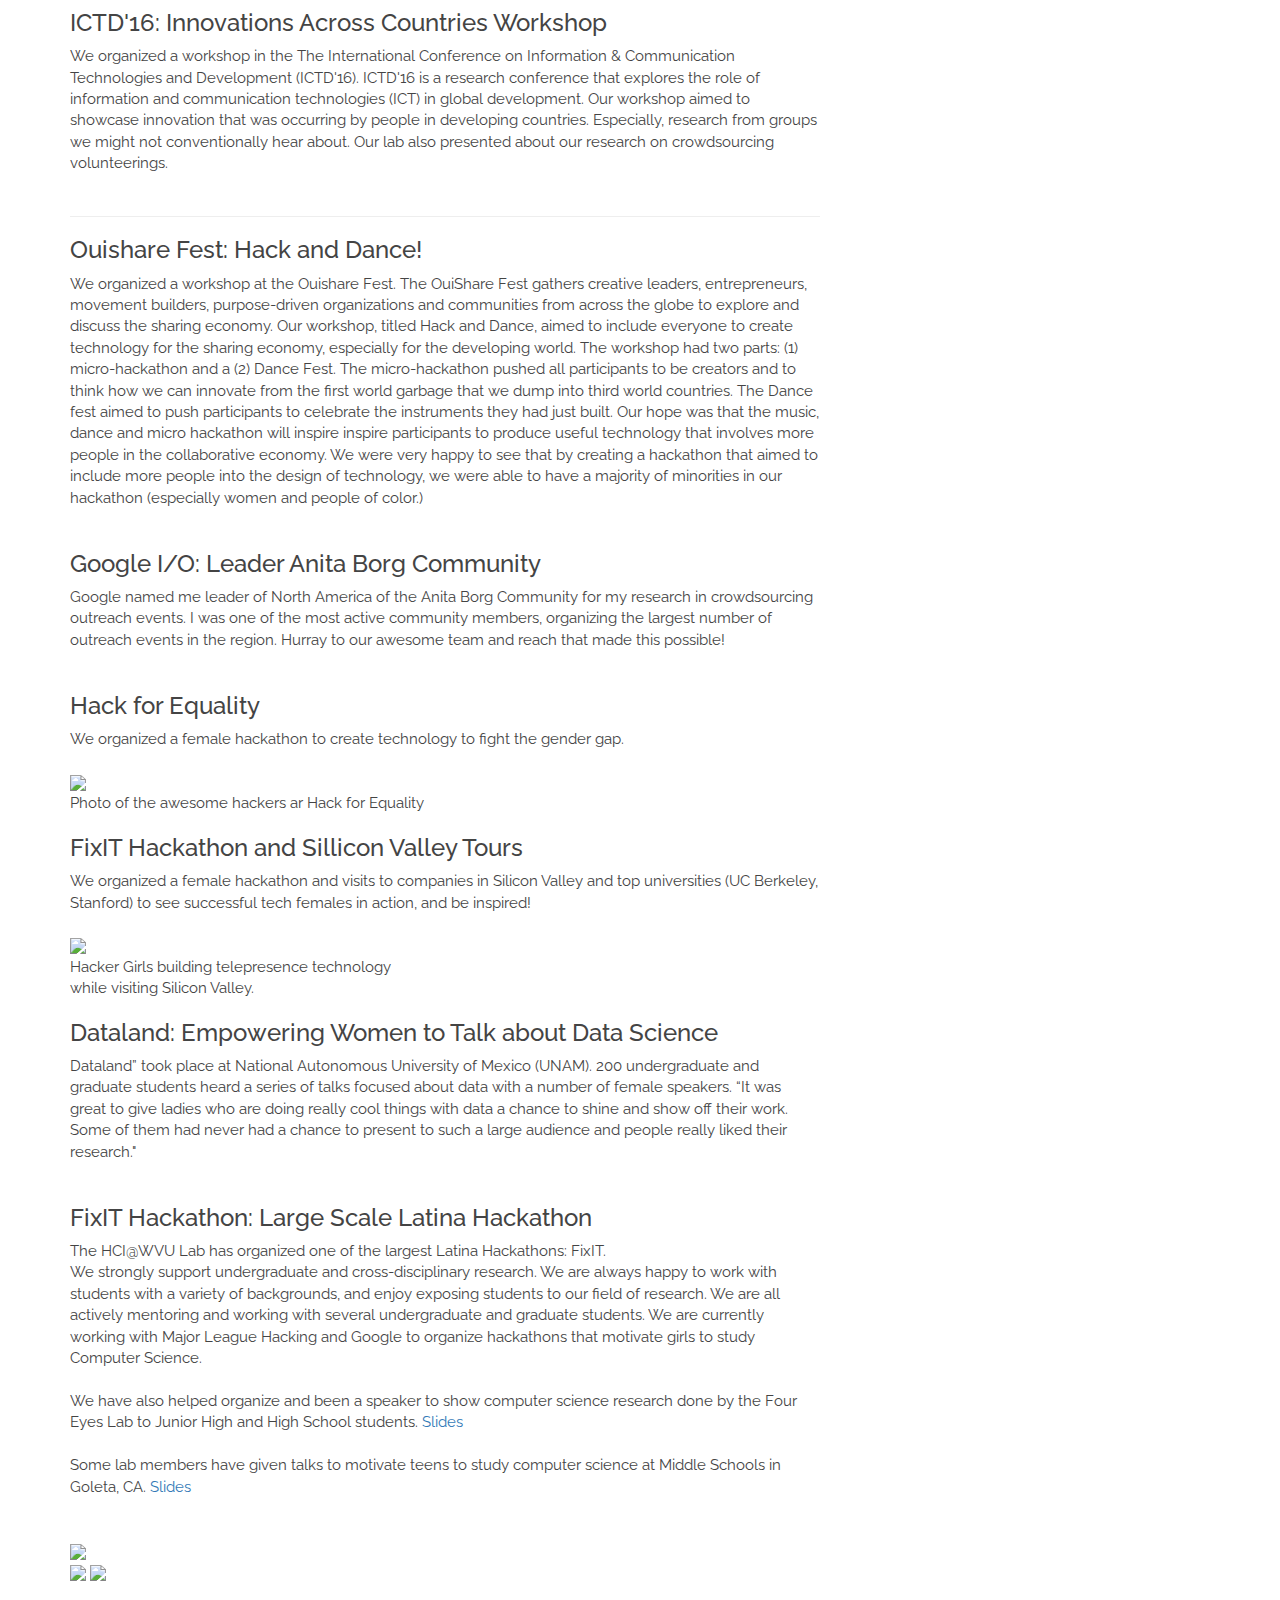
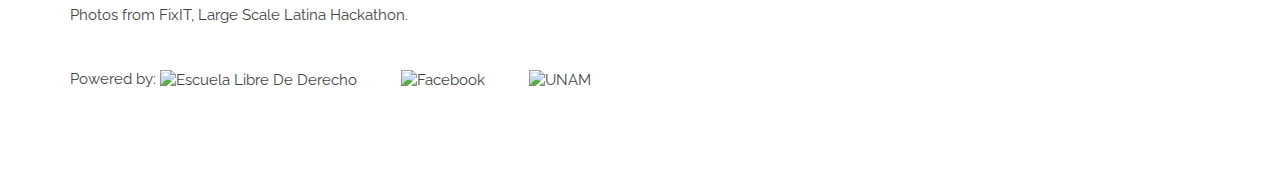
==== commit c528c2cb: "Update outreach.html" ====
--- a/outreach.html
+++ b/outreach.html
@@ -77,20 +77,27 @@
             <!-- UPPER Right Content START -->
             <div class="col-sm-8">
                <br>Cyber Law Center organizes different events, forums and study sessions to discuss current issues related to computer law and cybersecurity.
-               <br>On this page you can find out about the events organized by Cyber Law Center.
+               <hr/>
+               <br><br>
                <h2>Parlamentos abiertos Mediante innovación</h2>
-               <br>Lecture in National Autonomous University of Mexico, where we talk about points of contact between law and computing
+               <br><br>Lecture in National Autonomous University of Mexico, where we talk about points of contact between law and computing
+               <br><br>
                <img alt="" src="img/flyer/parlamentos-abiertos.jpg" class="img-responsive" />
+               <br><br>
+               <hr/>
                <h4>Contamos con un gran número de asistentes y celebramos el cumpleaños de la profesora Norma Elva Chávez</h4>
+               <br><br>
                <img alt="" src="img/eventos/parlamentos-abiertos.jpg" class="img-responsive" />
                <hr/>
 
                <h2>Study Session 1: Blockchain y Ley Fintech</h2>
                <img alt="" src="img/flyer/ley-fintech.jpg" class="img-responsive" />
+               <br><br>
                <ul>
                   <li><a href="docs/ley-fintech.pdf">Ley Fintech</a></li>
                   <li><a href="docs/ley-fintech-resumen.pdf">Resumen de la ley por abogada Pamela Soto, UNAM</a></li>
                </ul>
+               <br><br>
 
                <h2>Micro-Stuy Work Out</h2>
                <p>
@@ -125,6 +132,7 @@
 
                   One of the goals of the Cyber Law Center is to empower everyone, everywhere to innovate and create novel artifacts that can improve our daily lives.  To accomplish this goal, the group makes novel technology to crowdsource outreach events and enable a larger population to be part of the digital revolution!
                </p>
+               <hr/>
                <br><br>
                <h3>ICTD'16: Innovations Across Countries Workshop</h3>
                <p>
@@ -133,7 +141,7 @@
 
 
 
-                  
+                  <hr/>
                   <h3>Ouishare Fest: Hack and Dance!</h3>
                   <p>
                      We organized a workshop at the Ouishare Fest. The OuiShare Fest gathers creative leaders, entrepreneurs, movement builders, purpose-driven organizations and communities from across the globe to explore and discuss the sharing economy. Our workshop, titled Hack and Dance, aimed to include everyone to create technology for the sharing economy, especially for the developing world. The workshop had two parts: (1) micro-hackathon and a (2) Dance Fest. The micro-hackathon pushed all participants to be creators and to think how we can innovate from  the first world garbage that we dump into third world countries. The Dance fest aimed to push participants to celebrate the instruments they had just built. Our hope was that the music, dance and micro hackathon will inspire inspire participants to produce useful technology that involves more people in the collaborative economy. We were very happy to see that by creating a hackathon that aimed to include more people into the design of technology, we were able to have a majority of minorities in our hackathon (especially women and people of color.)
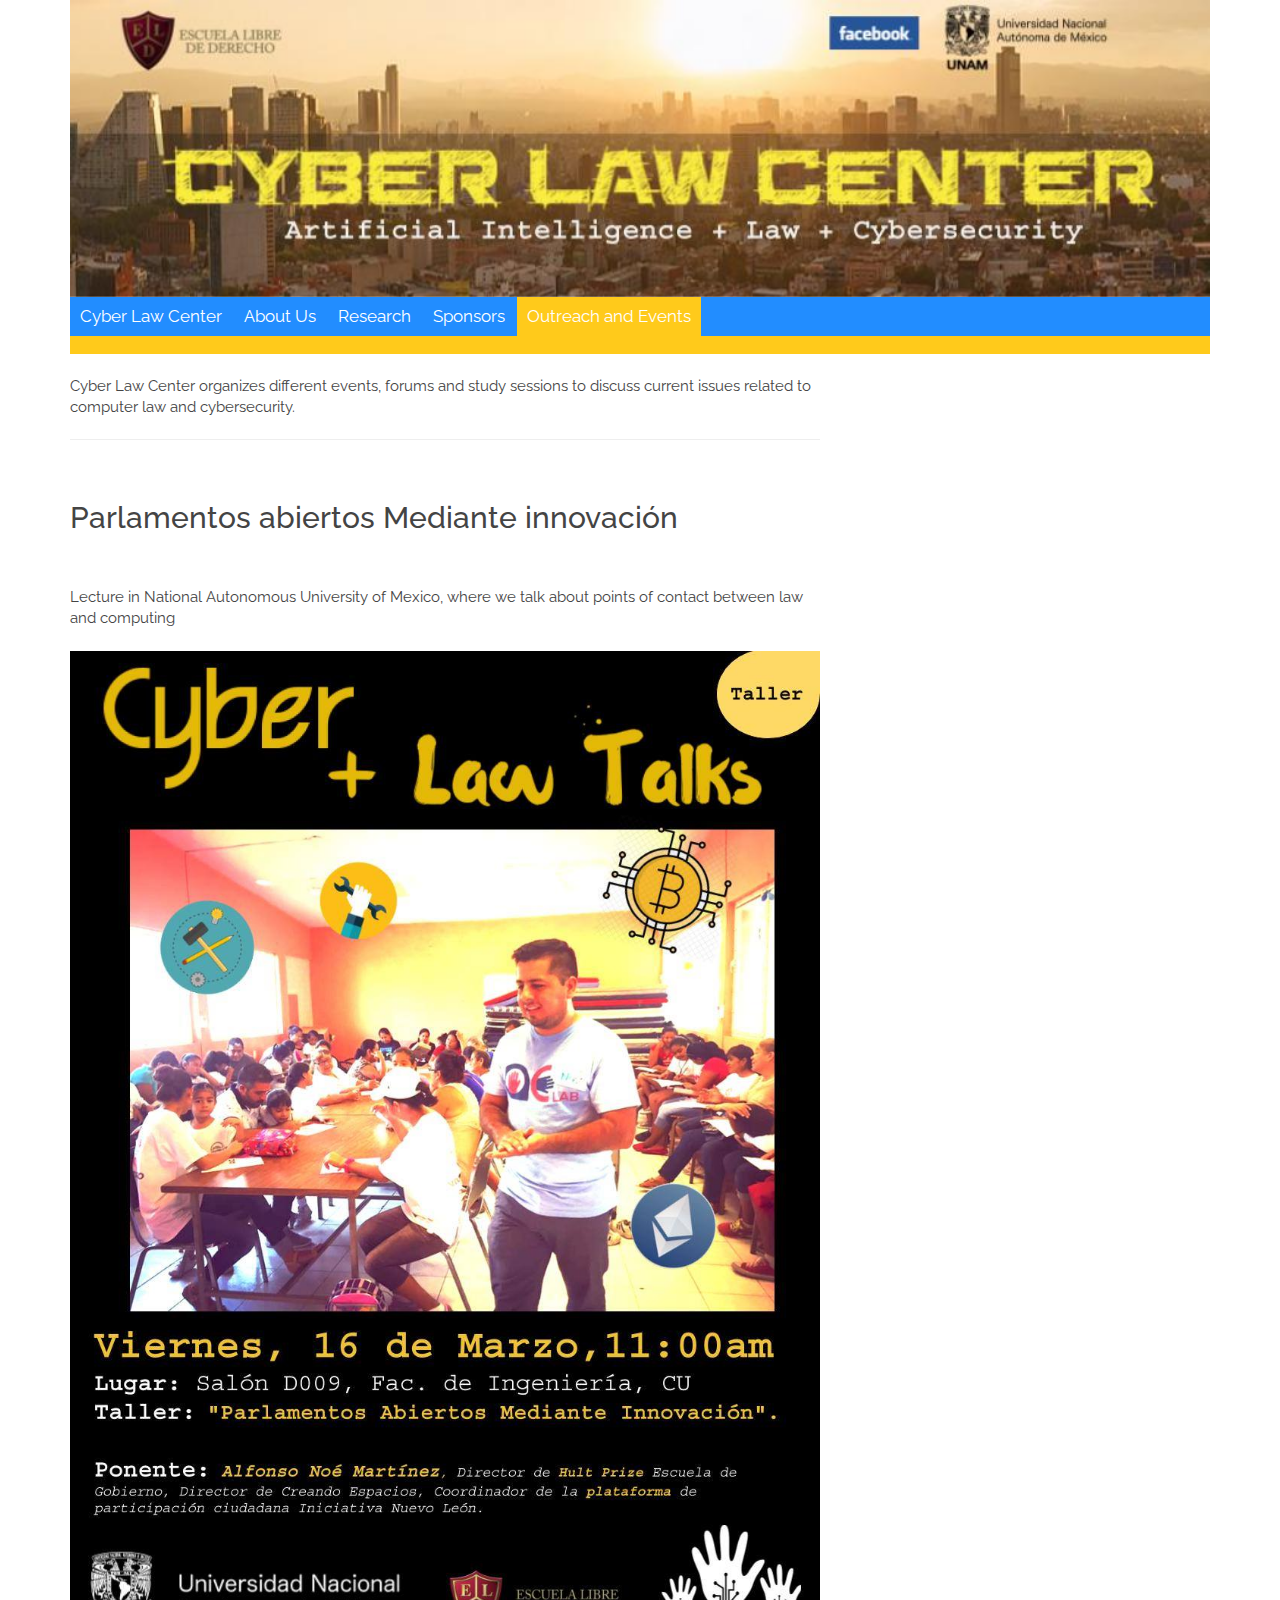
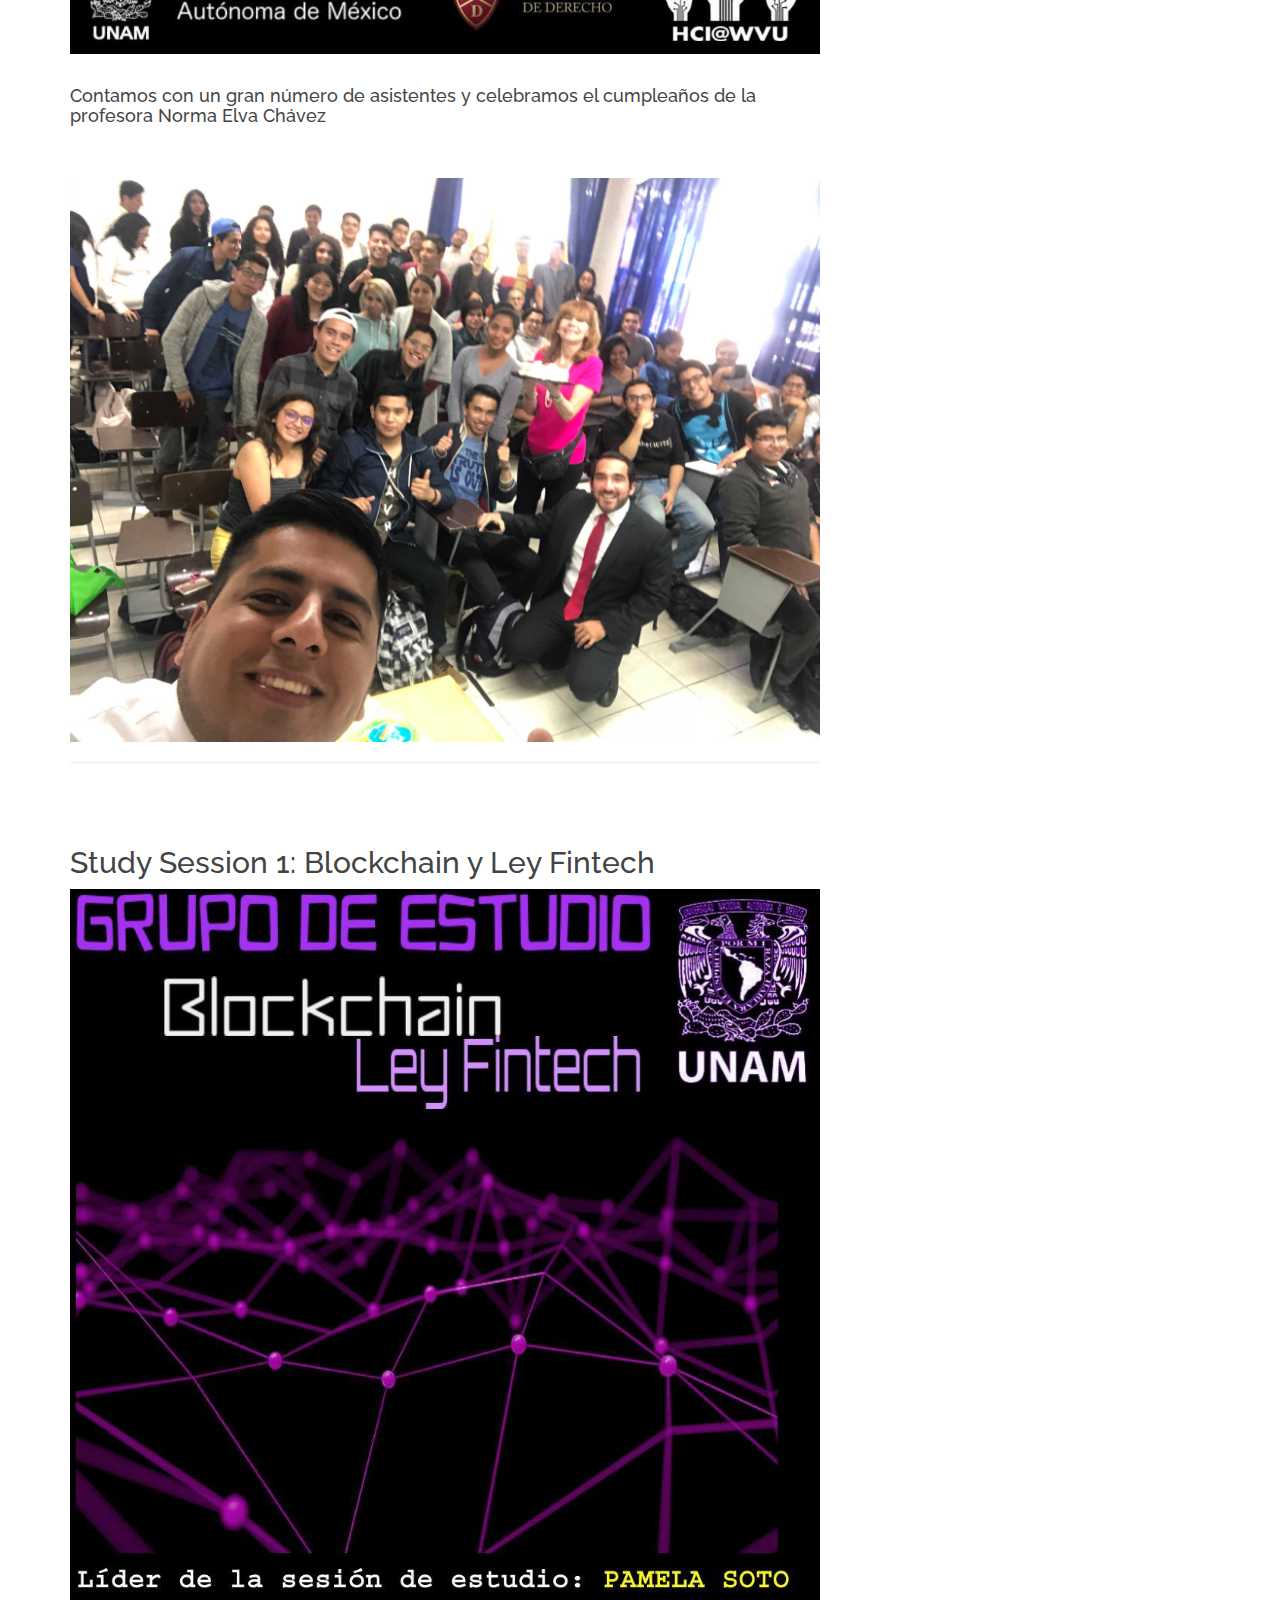
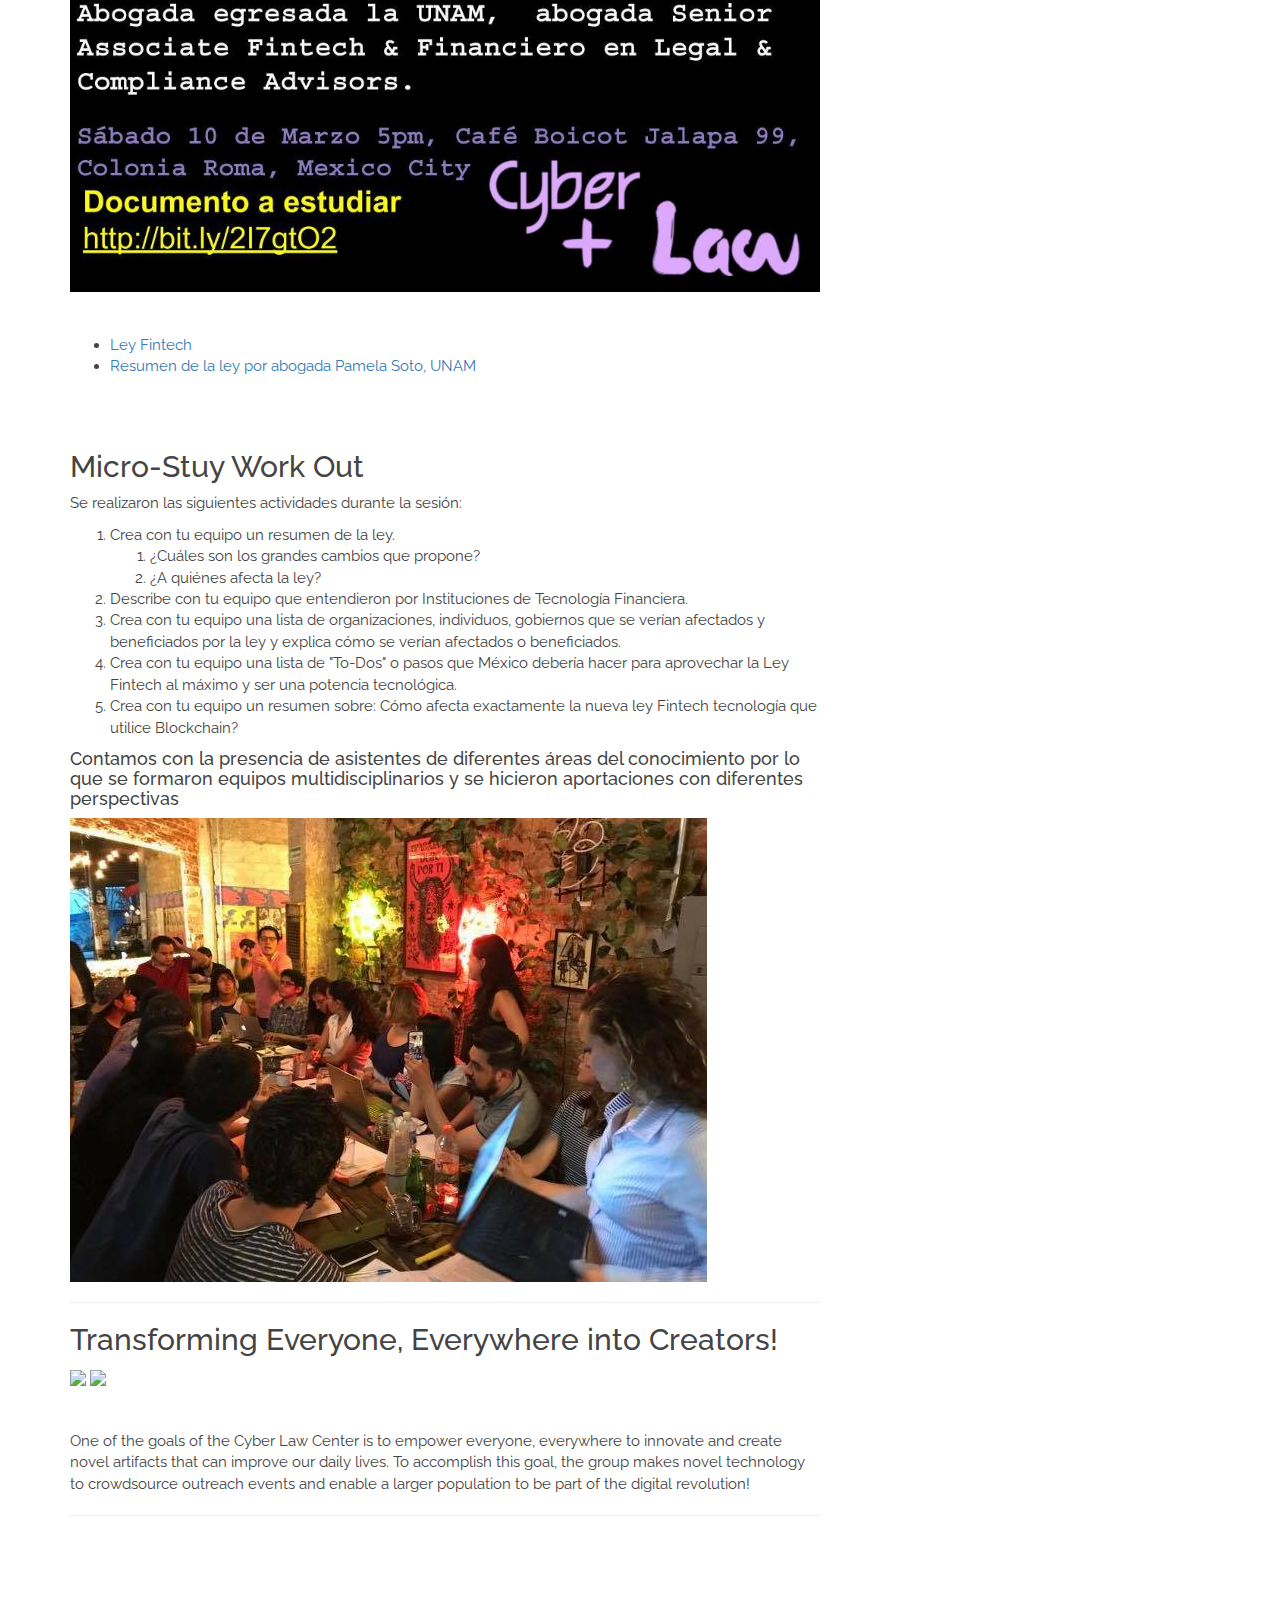
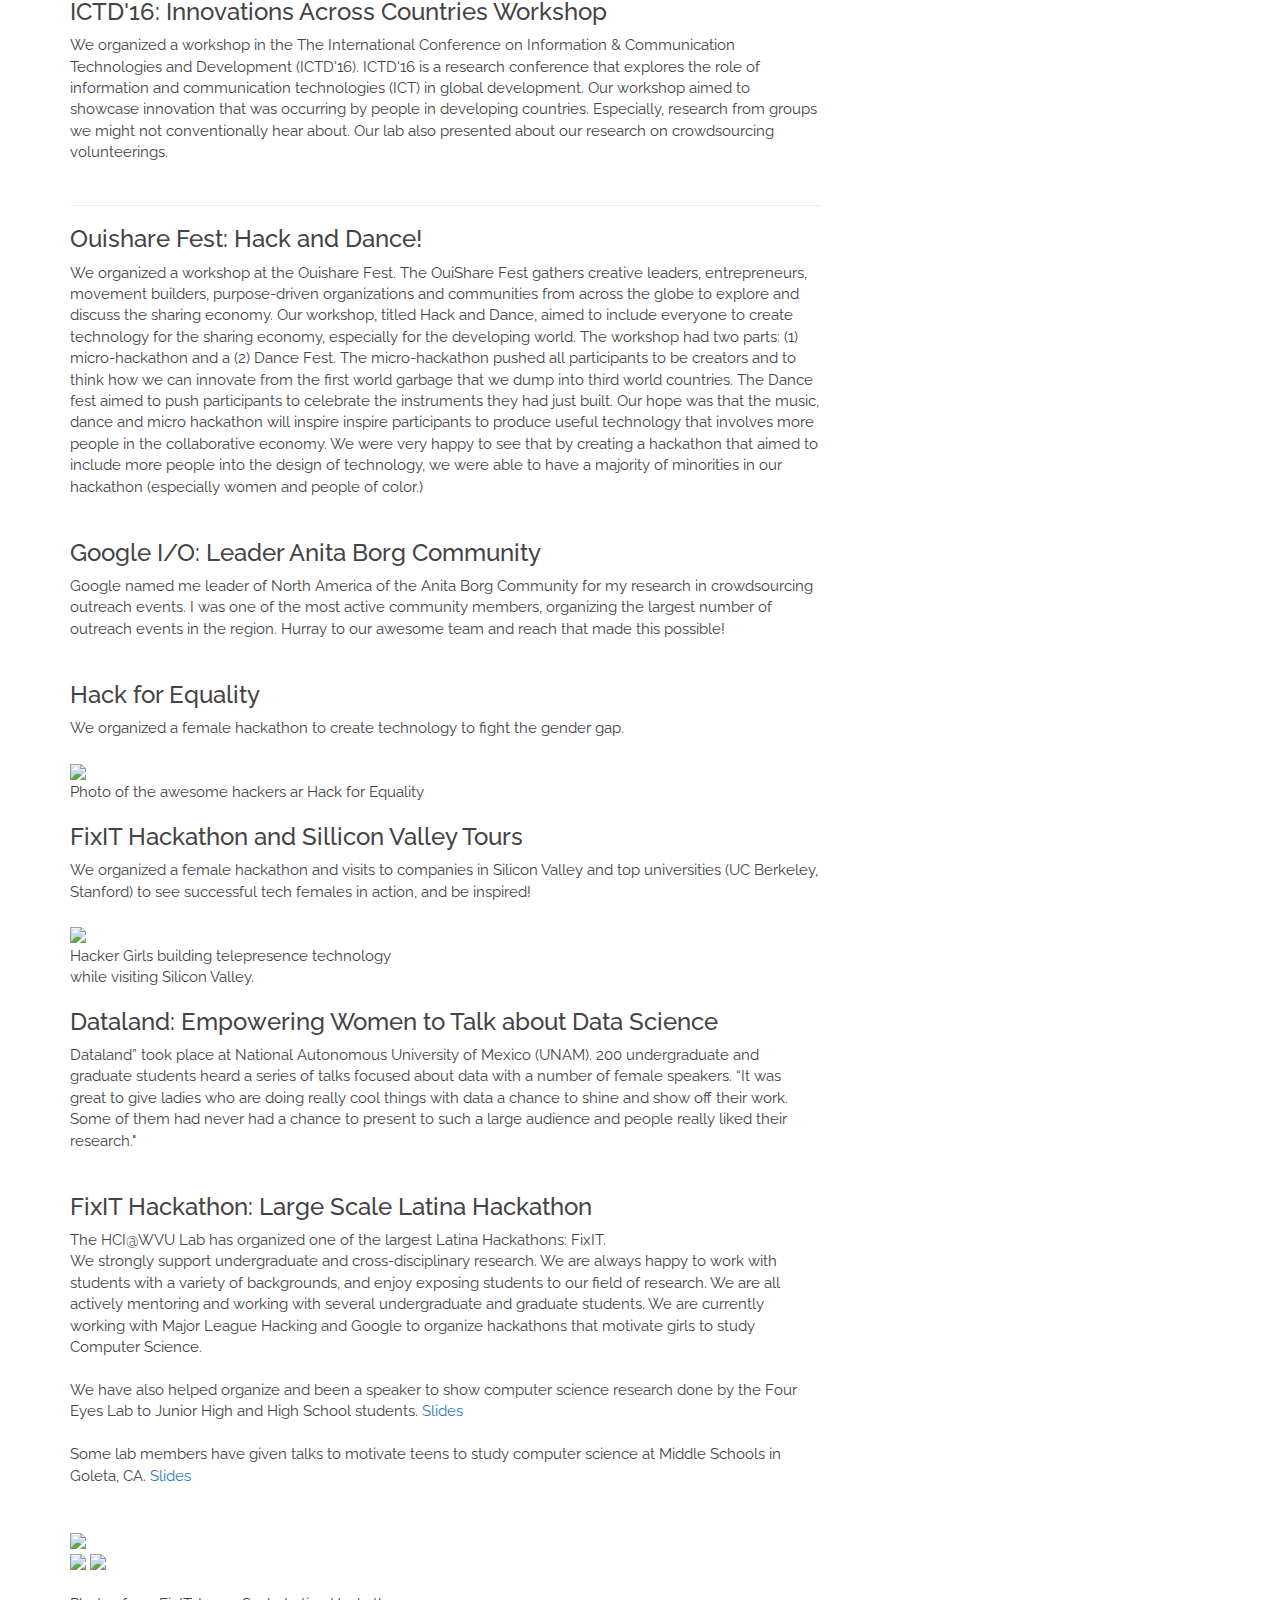
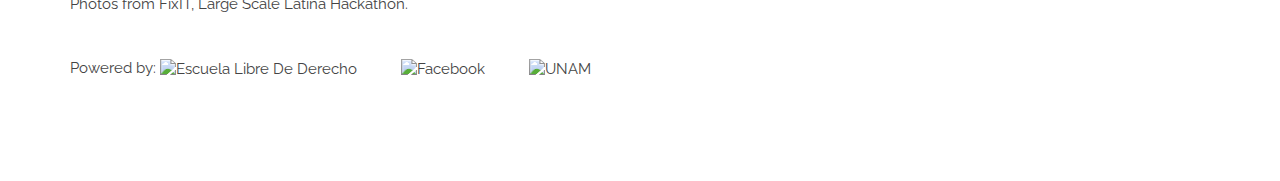
==== commit 83150844: "Update outreach.html" ====
--- a/outreach.html
+++ b/outreach.html
@@ -78,17 +78,18 @@
             <div class="col-sm-8">
                <br>Cyber Law Center organizes different events, forums and study sessions to discuss current issues related to computer law and cybersecurity.
                <hr/>
-               <br><br>
+               <br>
                <h2>Parlamentos abiertos Mediante innovación</h2>
                <br><br>Lecture in National Autonomous University of Mexico, where we talk about points of contact between law and computing
                <br><br>
                <img alt="" src="img/flyer/parlamentos-abiertos.jpg" class="img-responsive" />
-               <br><br>
-               <hr/>
+               <br>
+               
                <h4>Contamos con un gran número de asistentes y celebramos el cumpleaños de la profesora Norma Elva Chávez</h4>
                <br><br>
                <img alt="" src="img/eventos/parlamentos-abiertos.jpg" class="img-responsive" />
                <hr/>
+               <br><br>
 
                <h2>Study Session 1: Blockchain y Ley Fintech</h2>
                <img alt="" src="img/flyer/ley-fintech.jpg" class="img-responsive" />
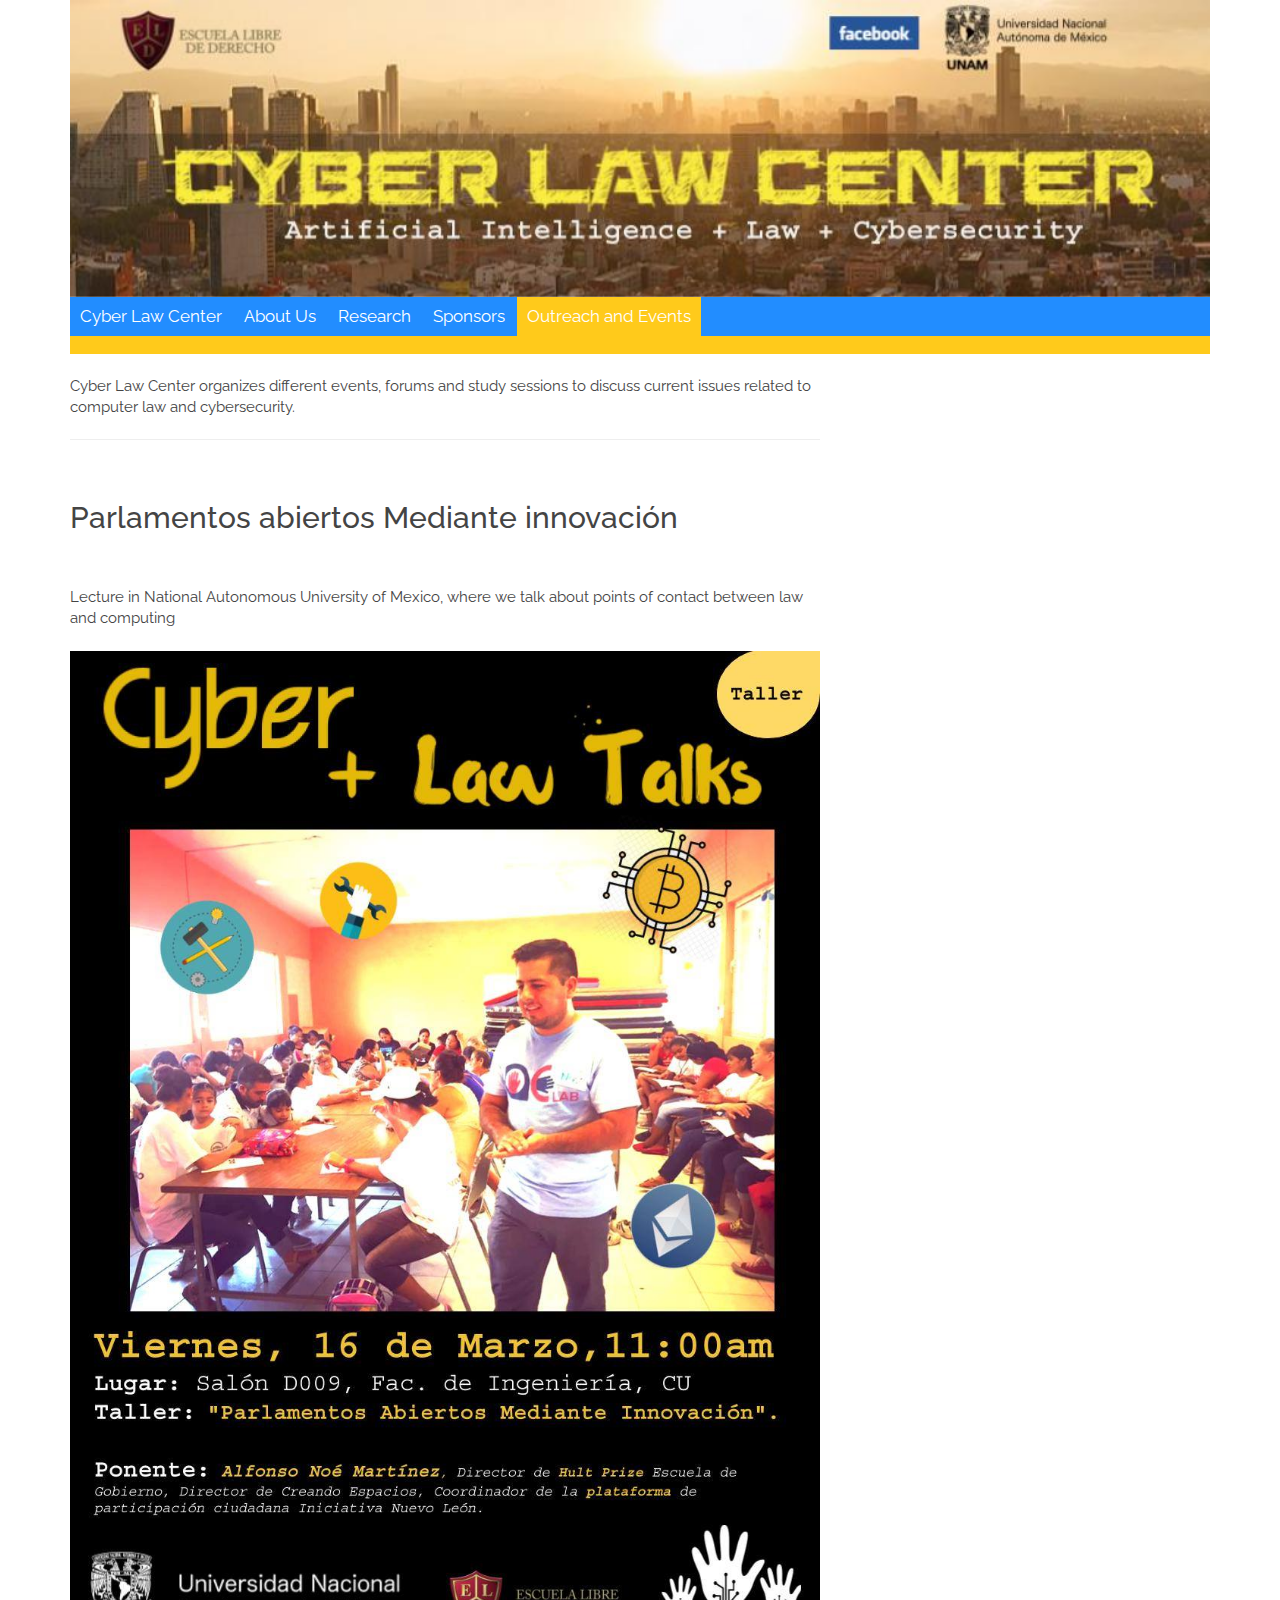
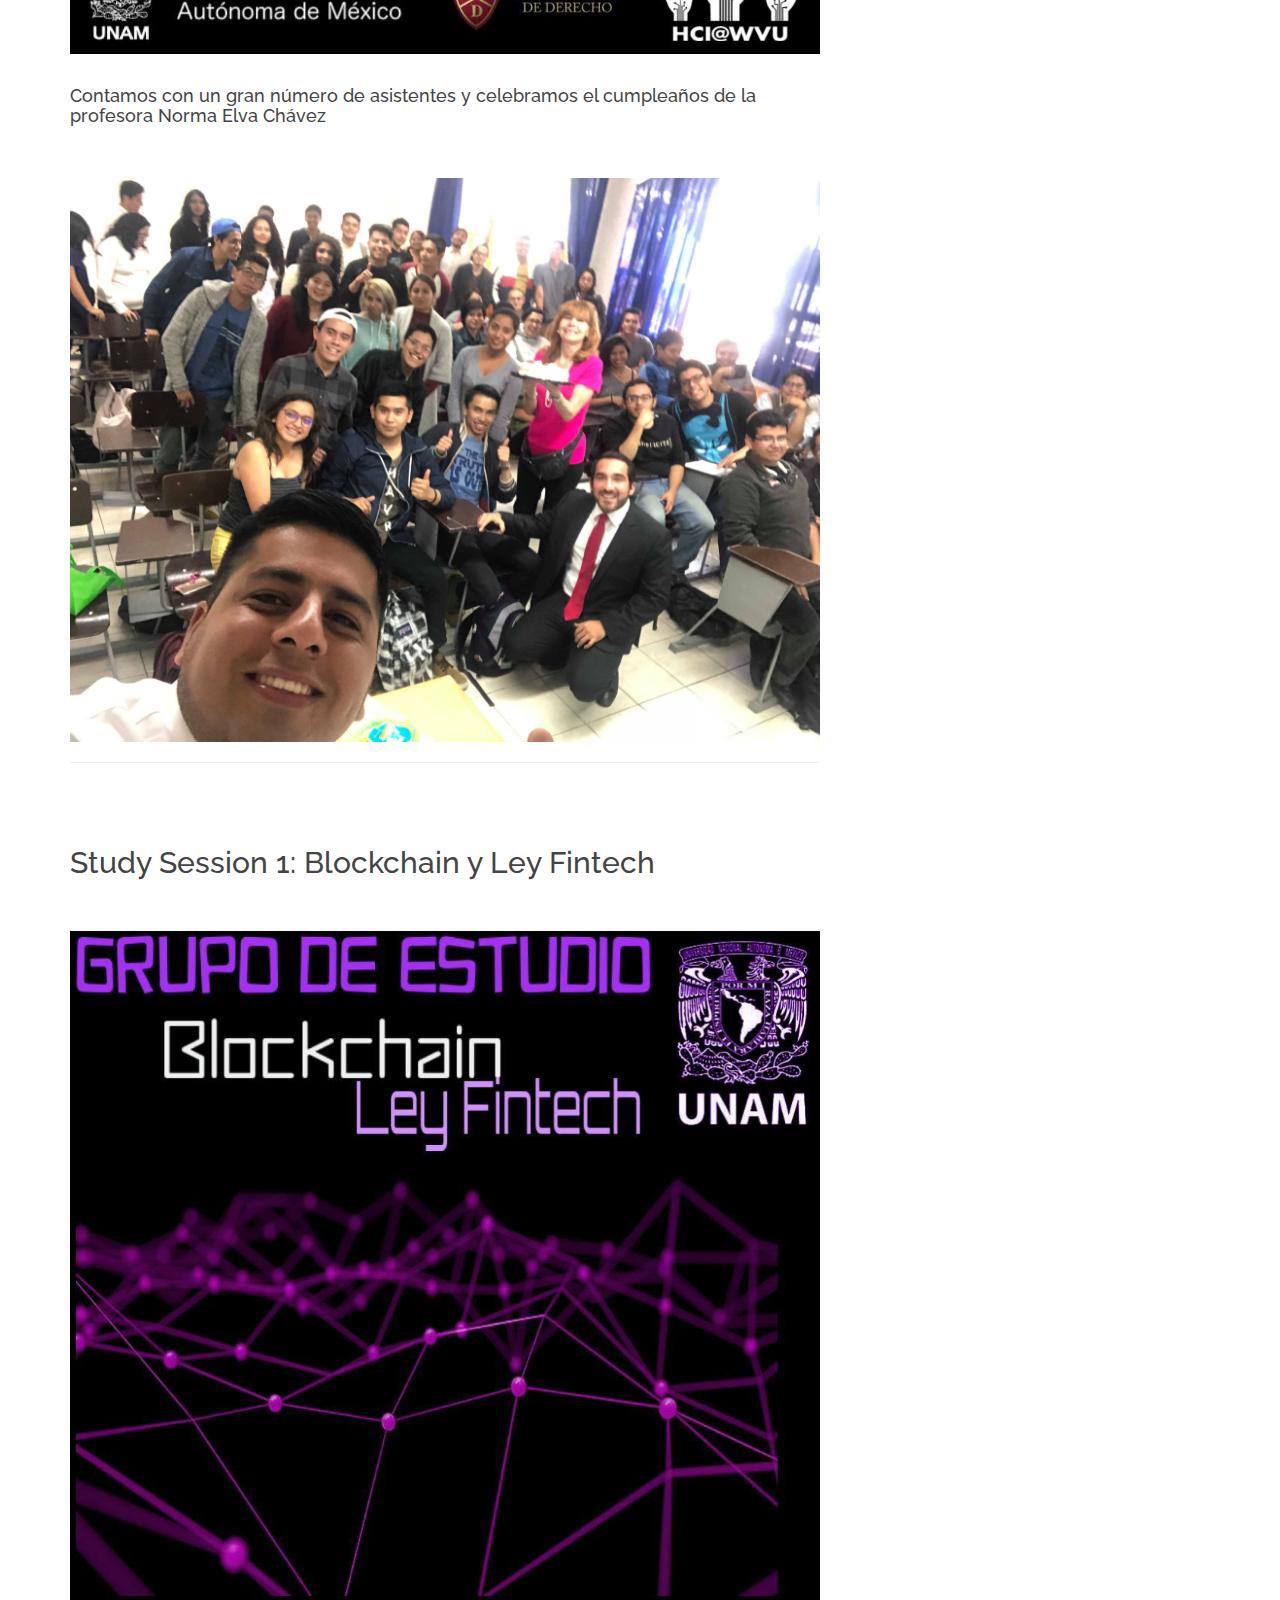
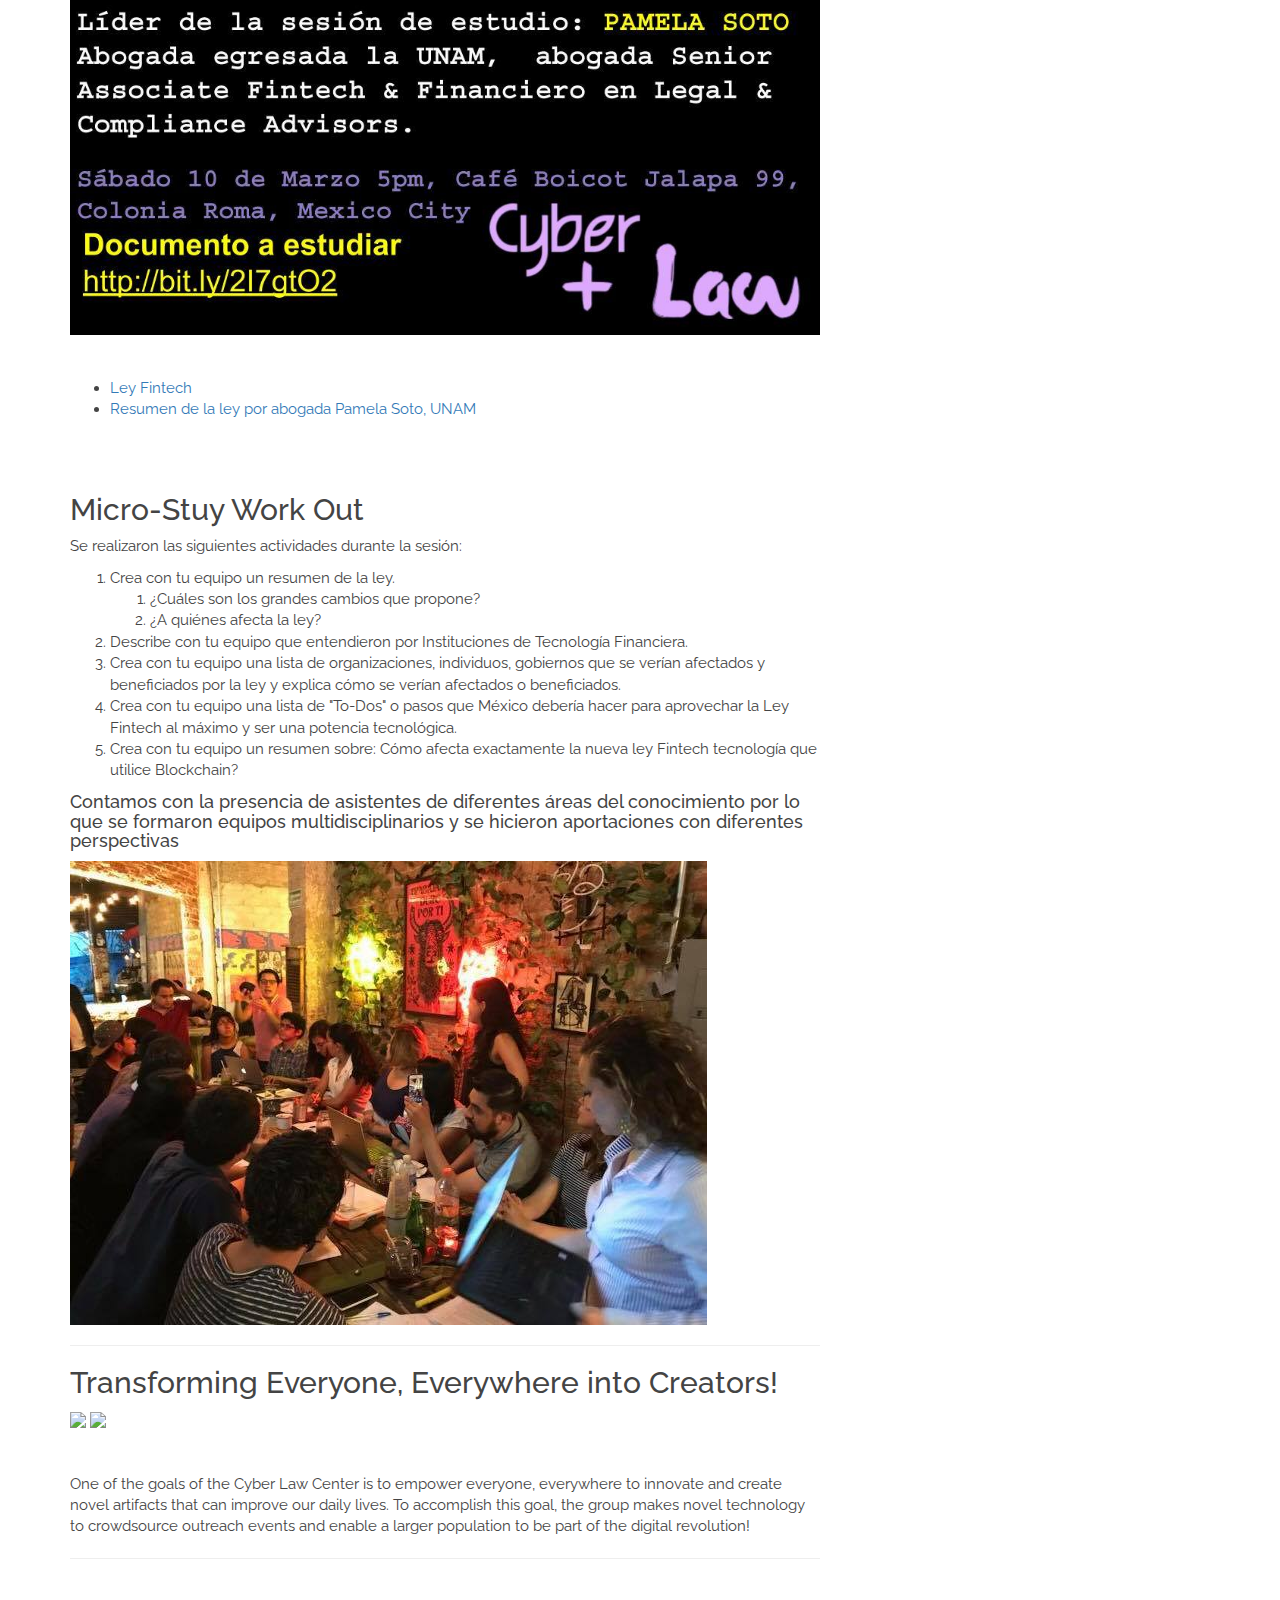
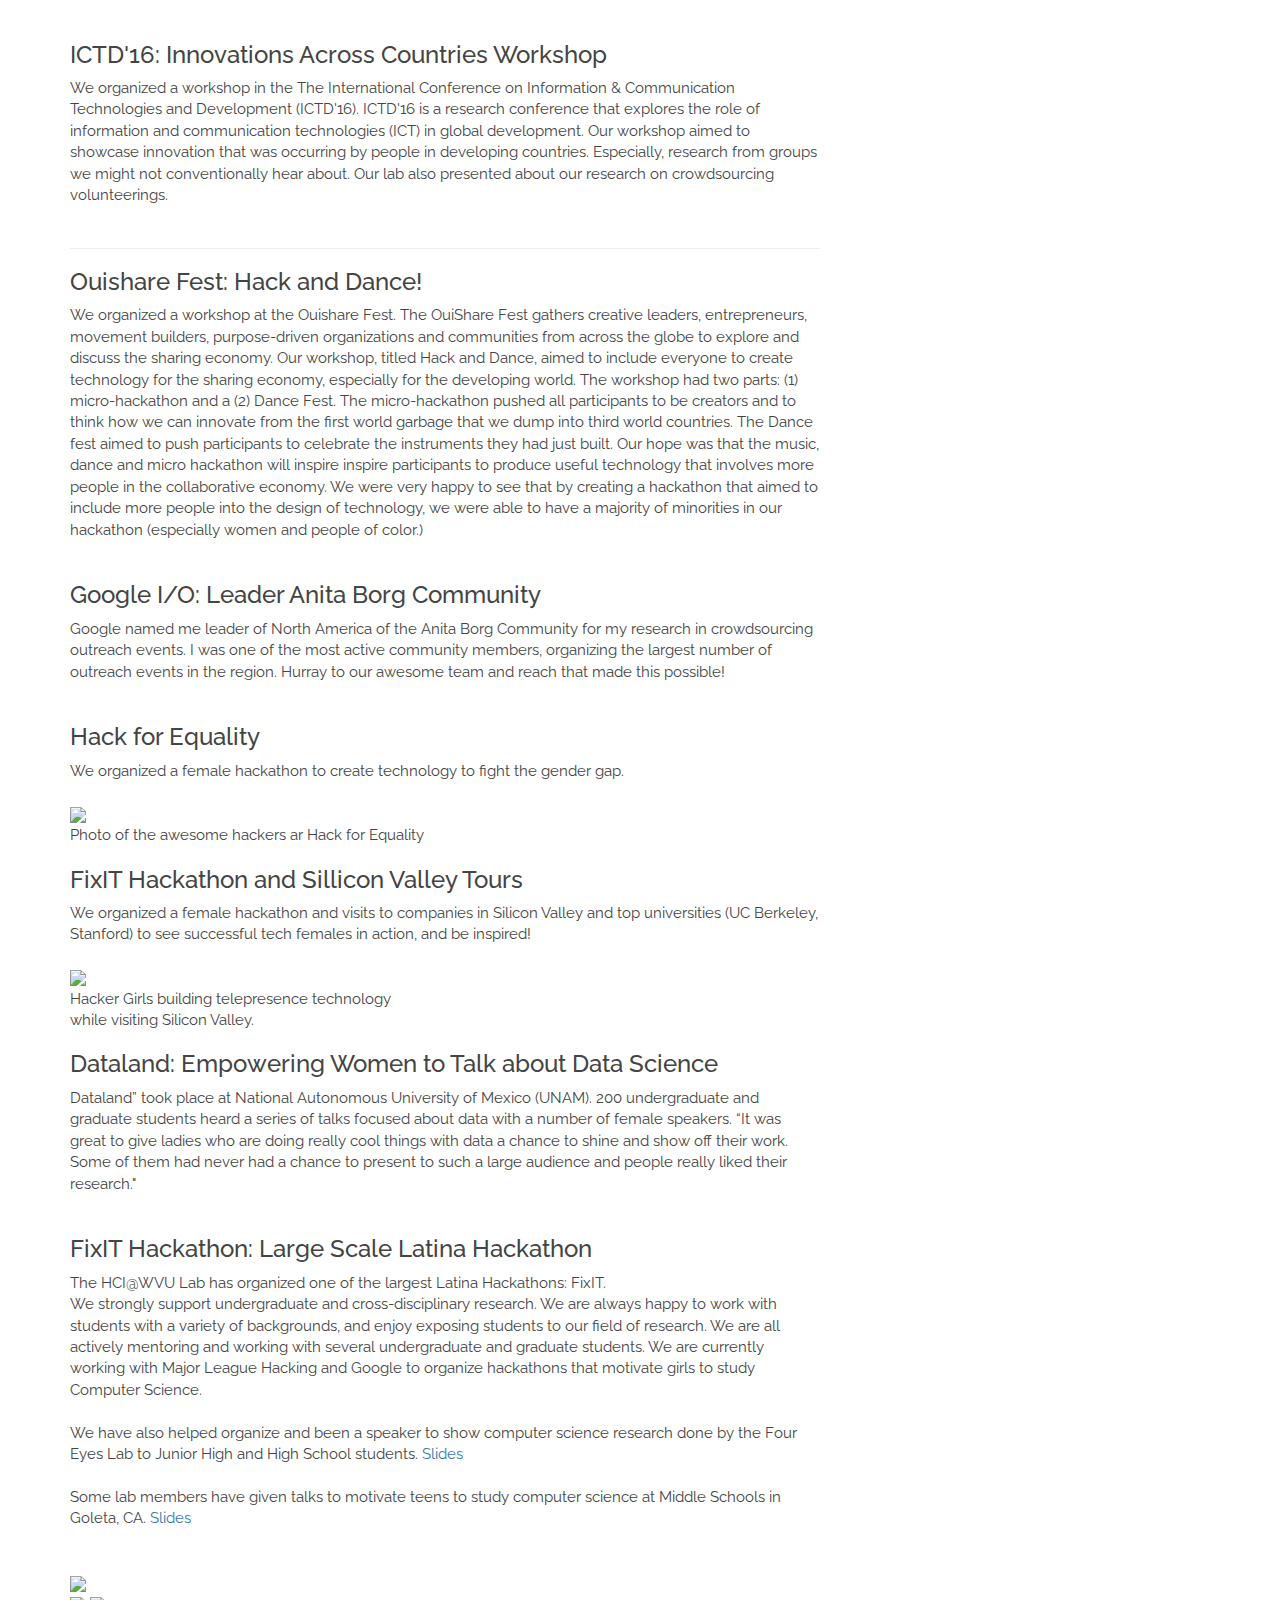
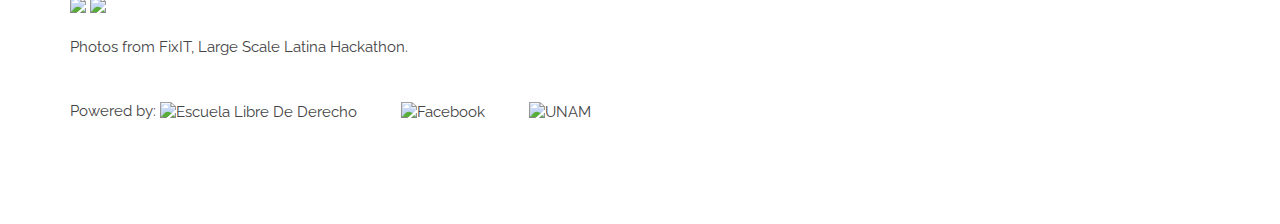
==== commit c9de0167: "Update outreach.html" ====
--- a/outreach.html
+++ b/outreach.html
@@ -92,6 +92,7 @@
                <br><br>
 
                <h2>Study Session 1: Blockchain y Ley Fintech</h2>
+               <br><br>
                <img alt="" src="img/flyer/ley-fintech.jpg" class="img-responsive" />
                <br><br>
                <ul>
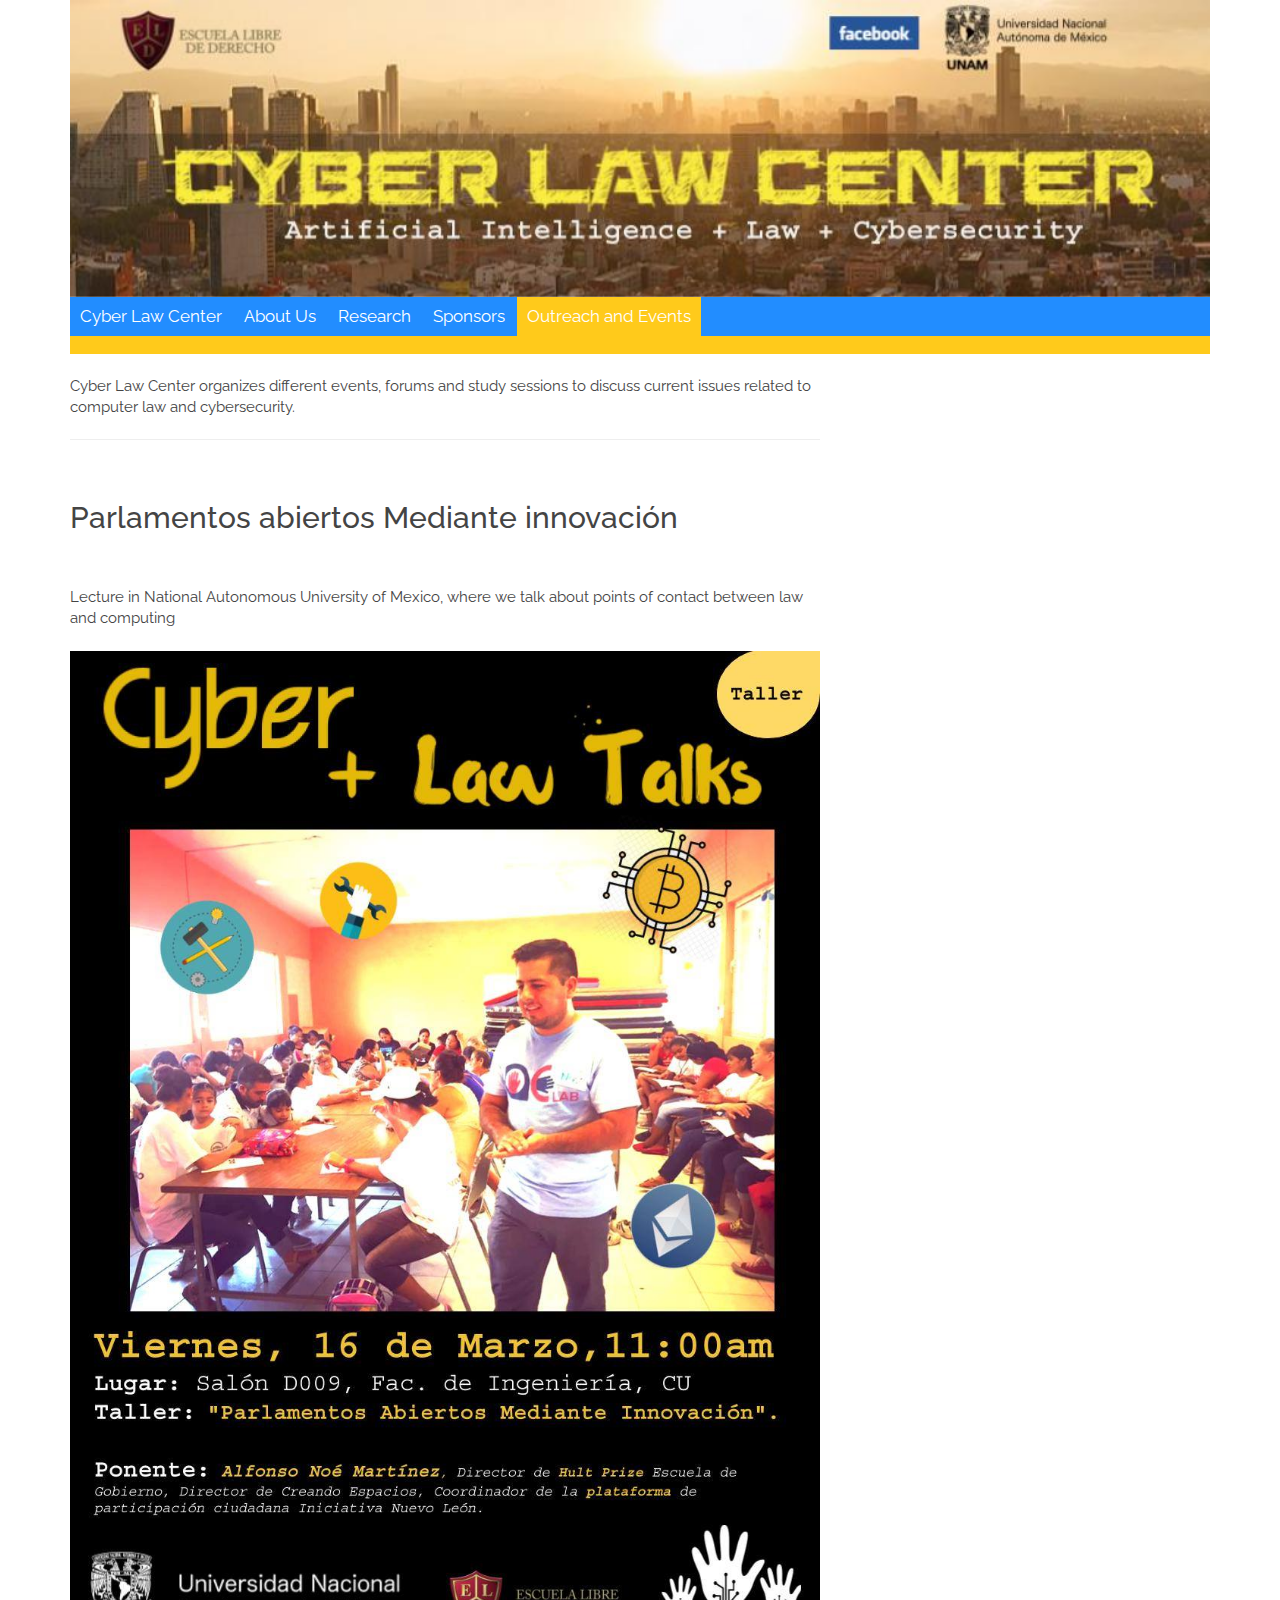
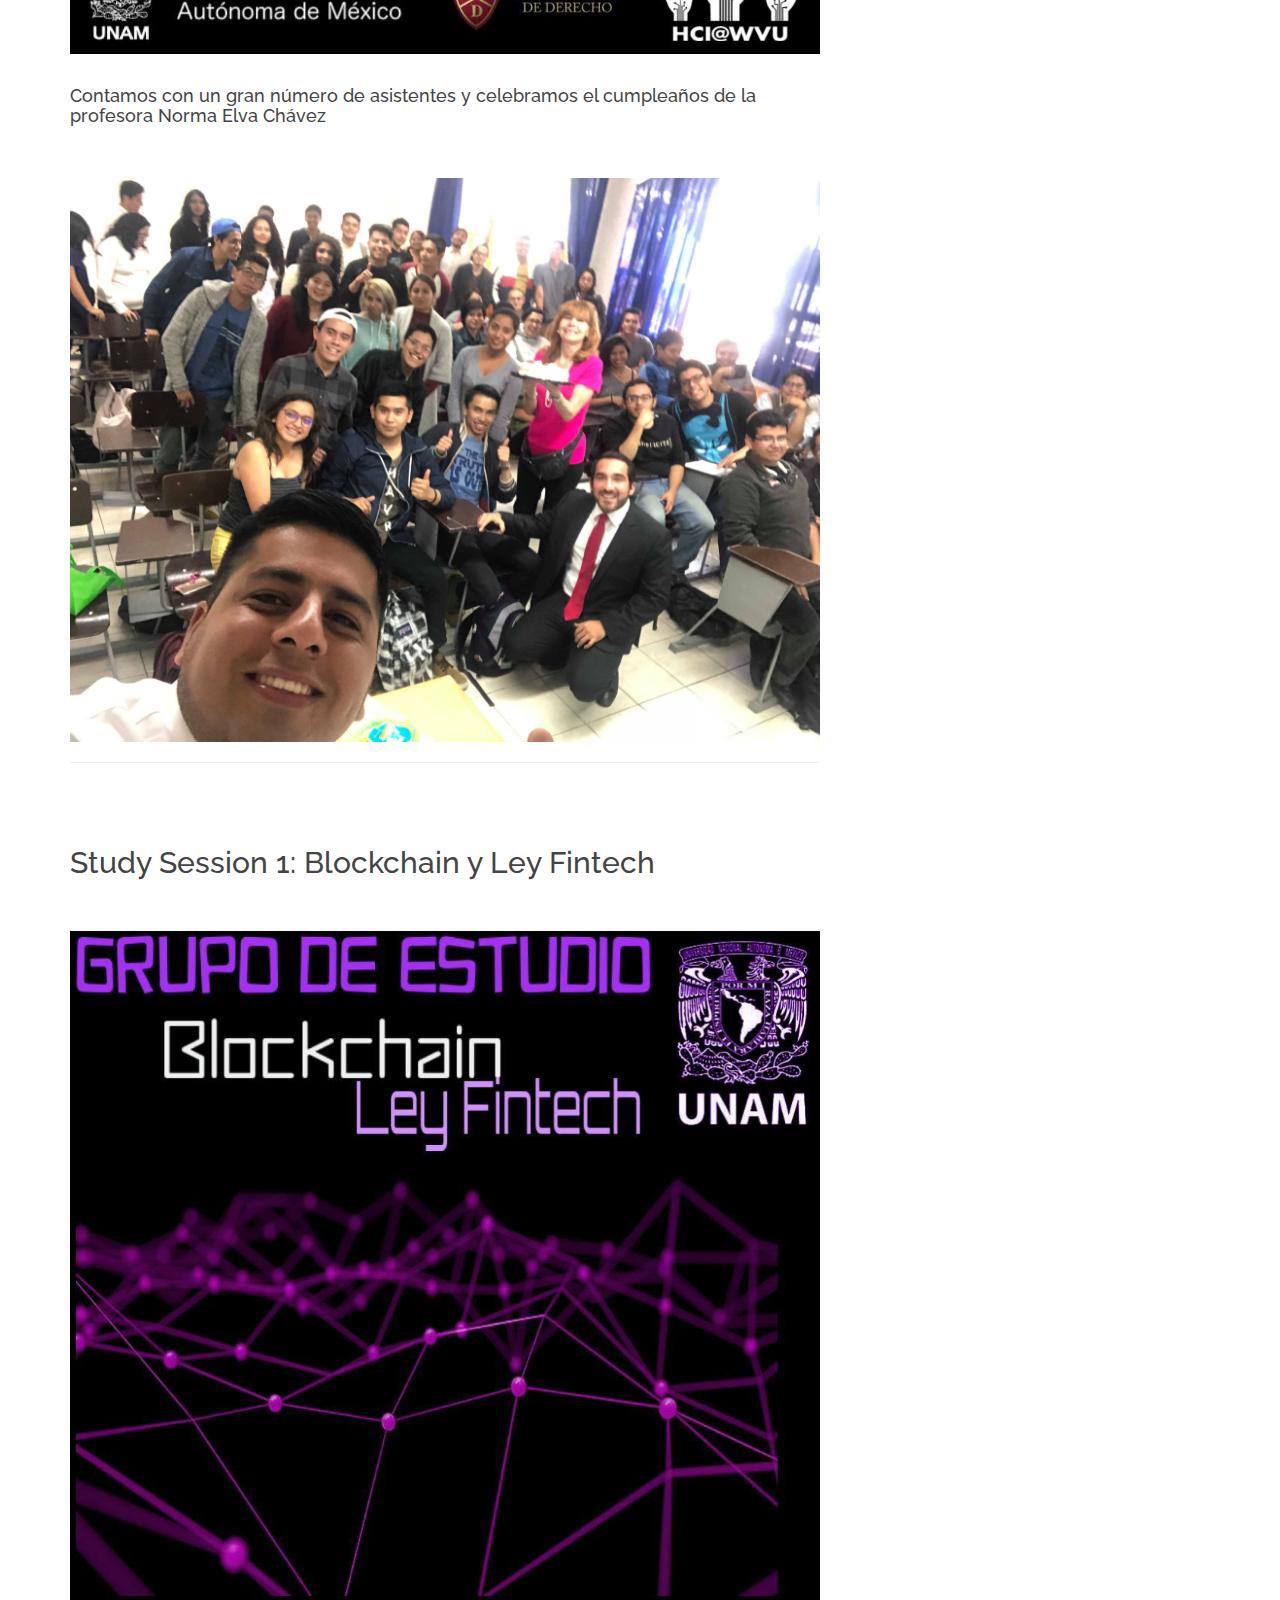
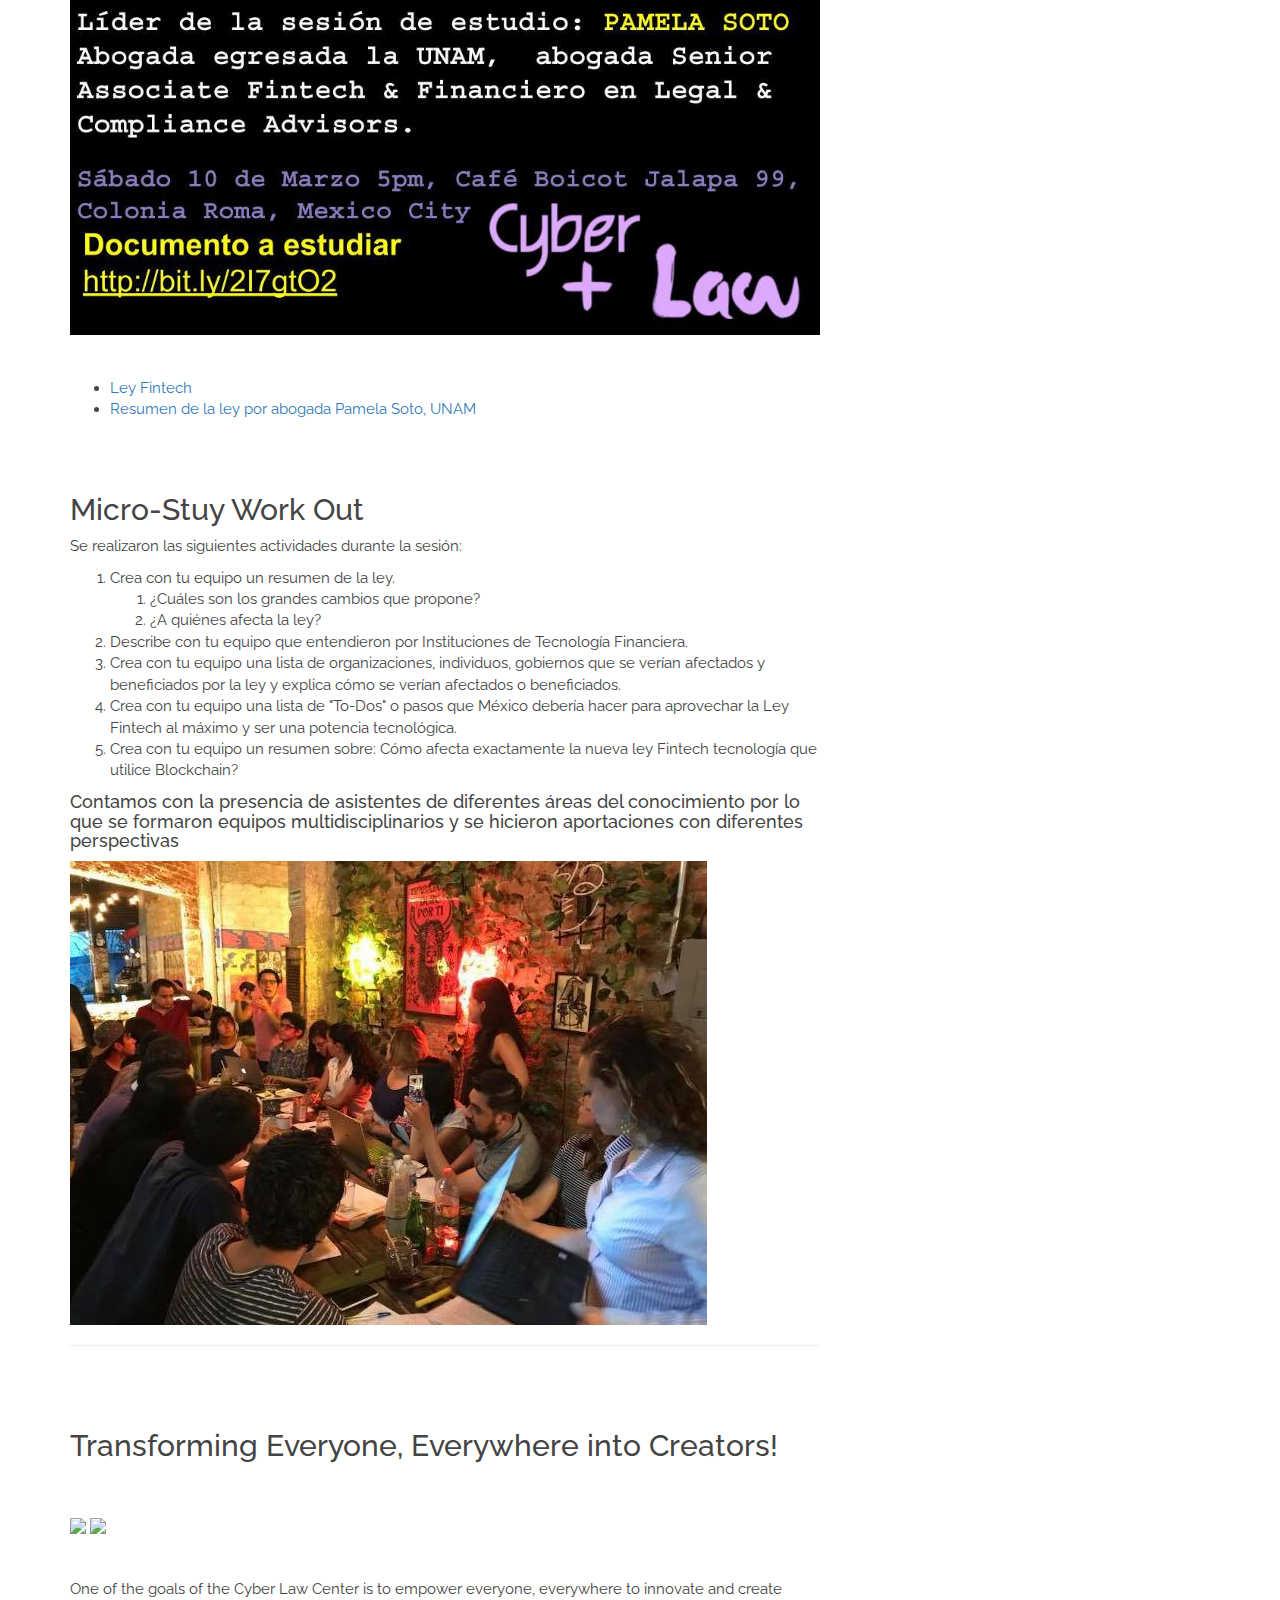
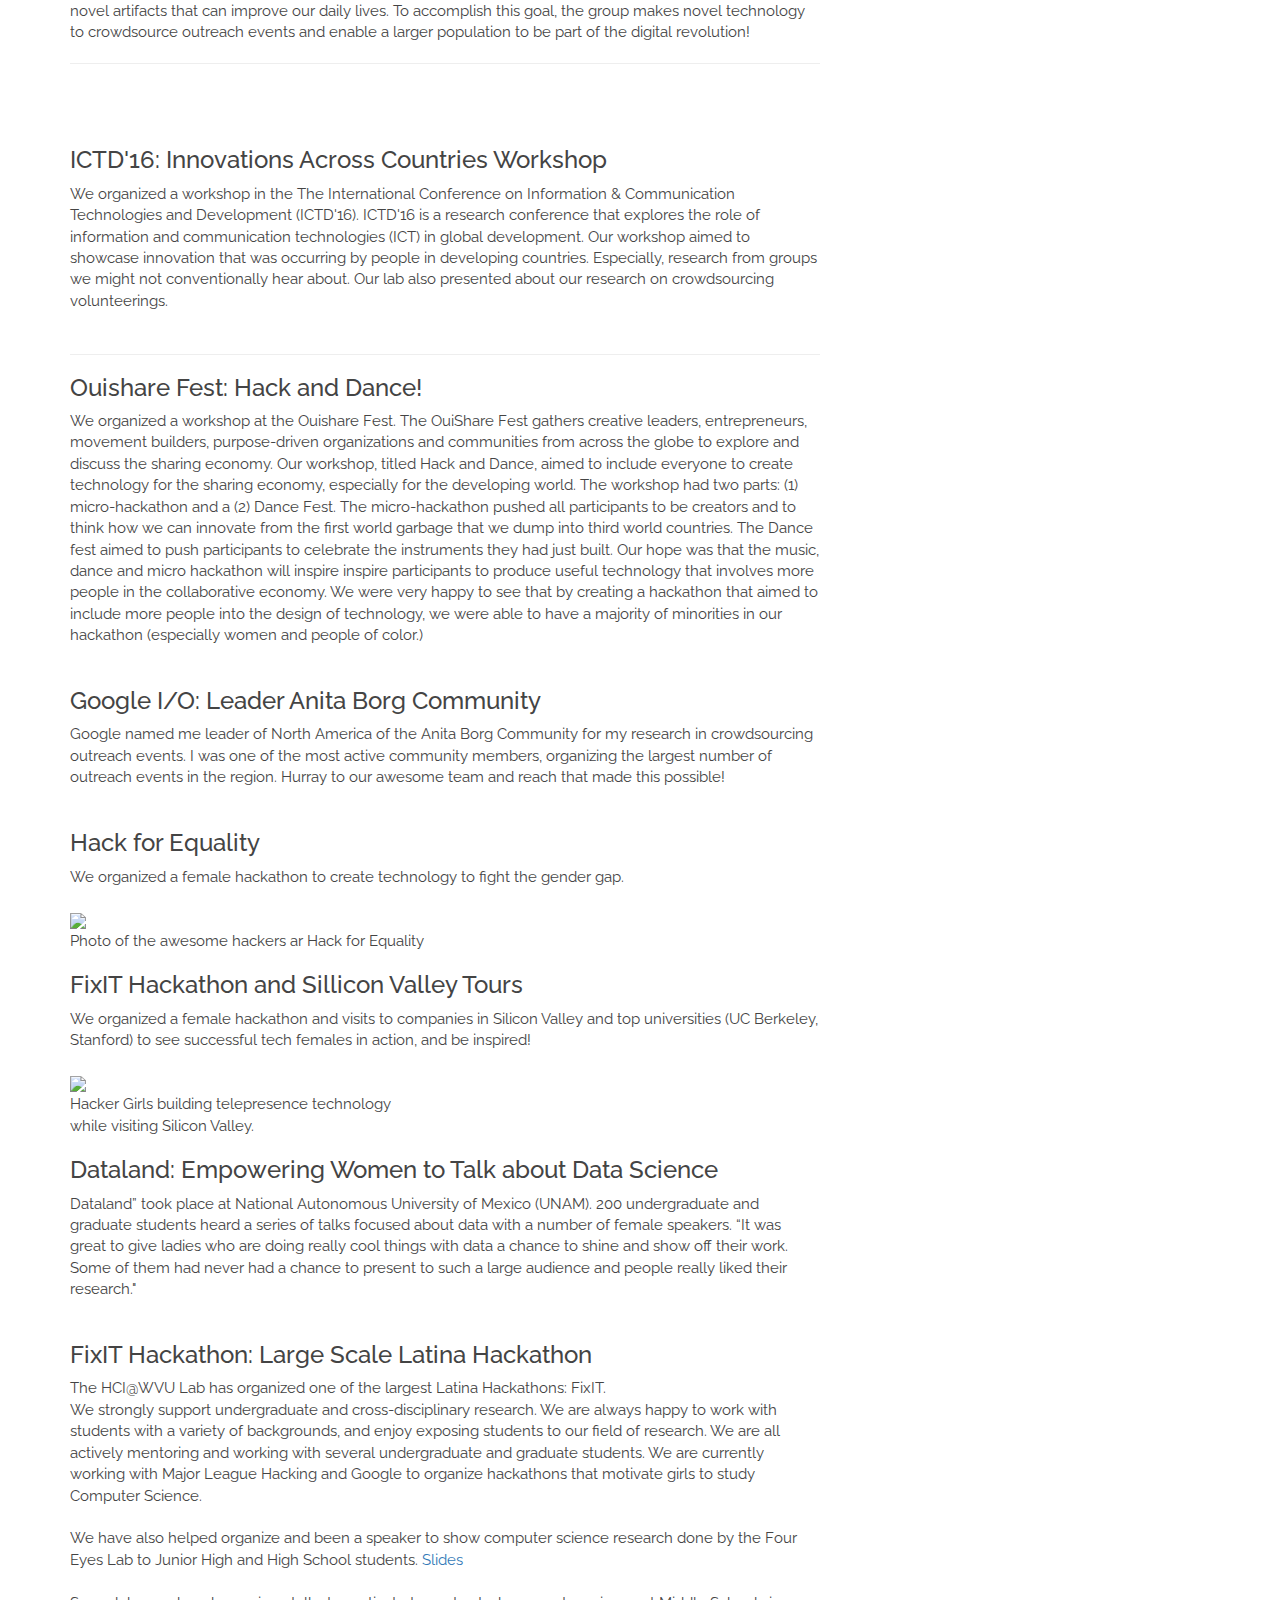
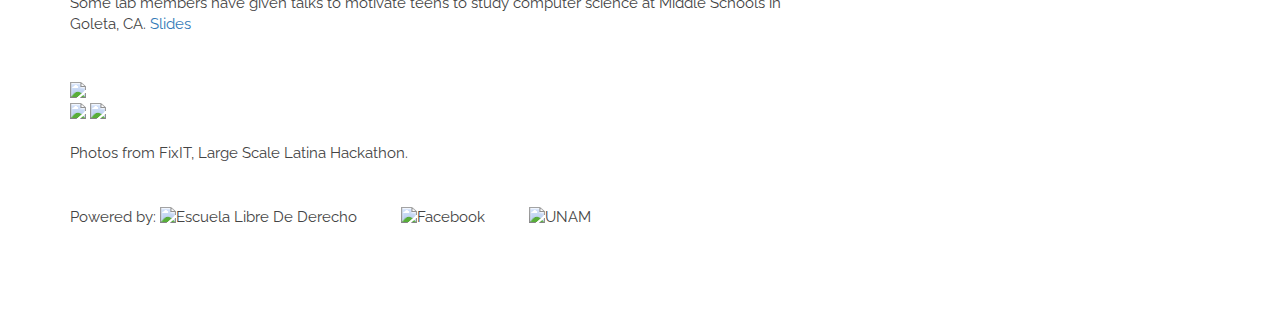
==== commit e1aeb321: "Update outreach.html" ====
--- a/outreach.html
+++ b/outreach.html
@@ -122,8 +122,10 @@
                <img alt="" src="img/eventos/ley-fintech.jpg" class="img-responsive" />
 
                <hr/>
+                <br><br>
 
                <h2>Transforming Everyone, Everywhere into Creators!</h2>
+               <br><br>
                <img src="http://1.bp.blogspot.com/-FPKKlZCEoWY/VRunYlkHWUI/AAAAAAAANAk/vpSPa9lvXCk/s1600/d.JPG" width="400">
 
                <img src="http://www.cs.ucsb.edu/sites/cs.ucsb.edu/files/styles/full/public/images/news/FixIT-01-w-credit.jpg?itok=UkiyhOzD" width="400">
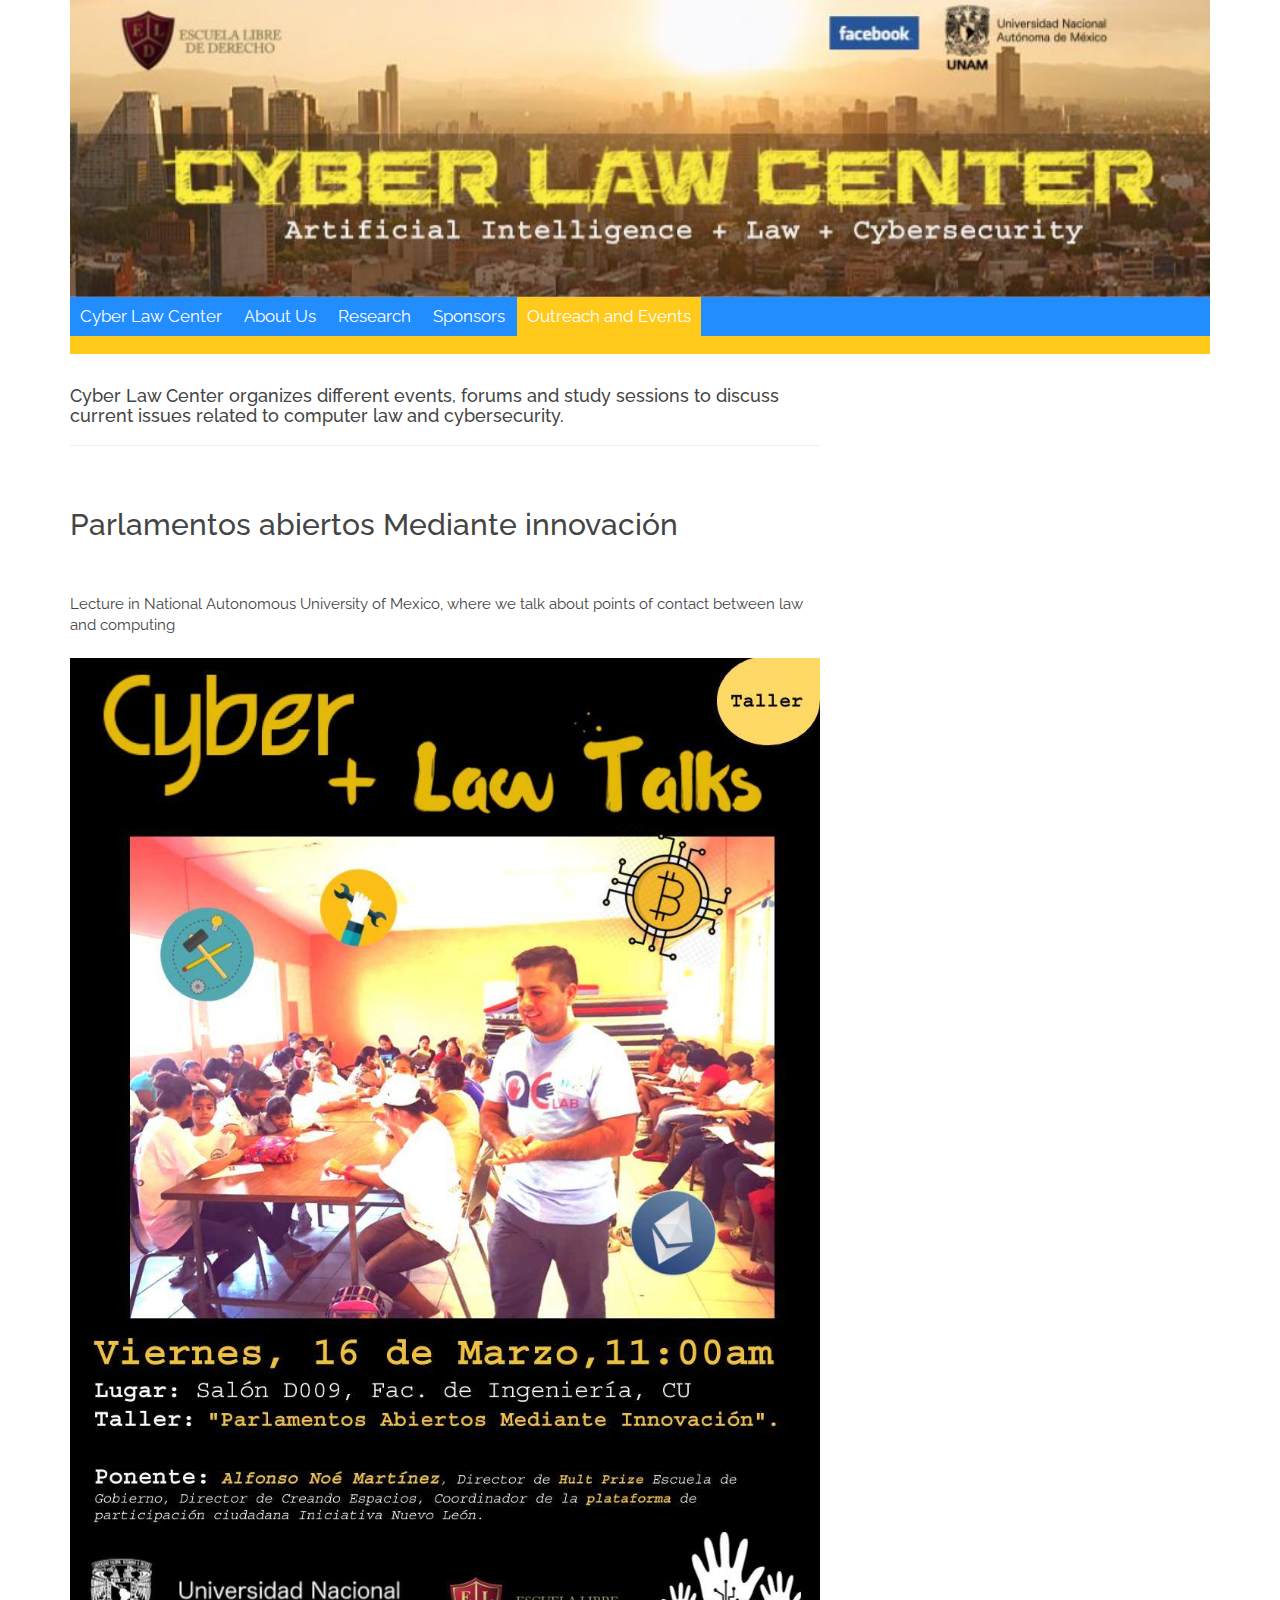
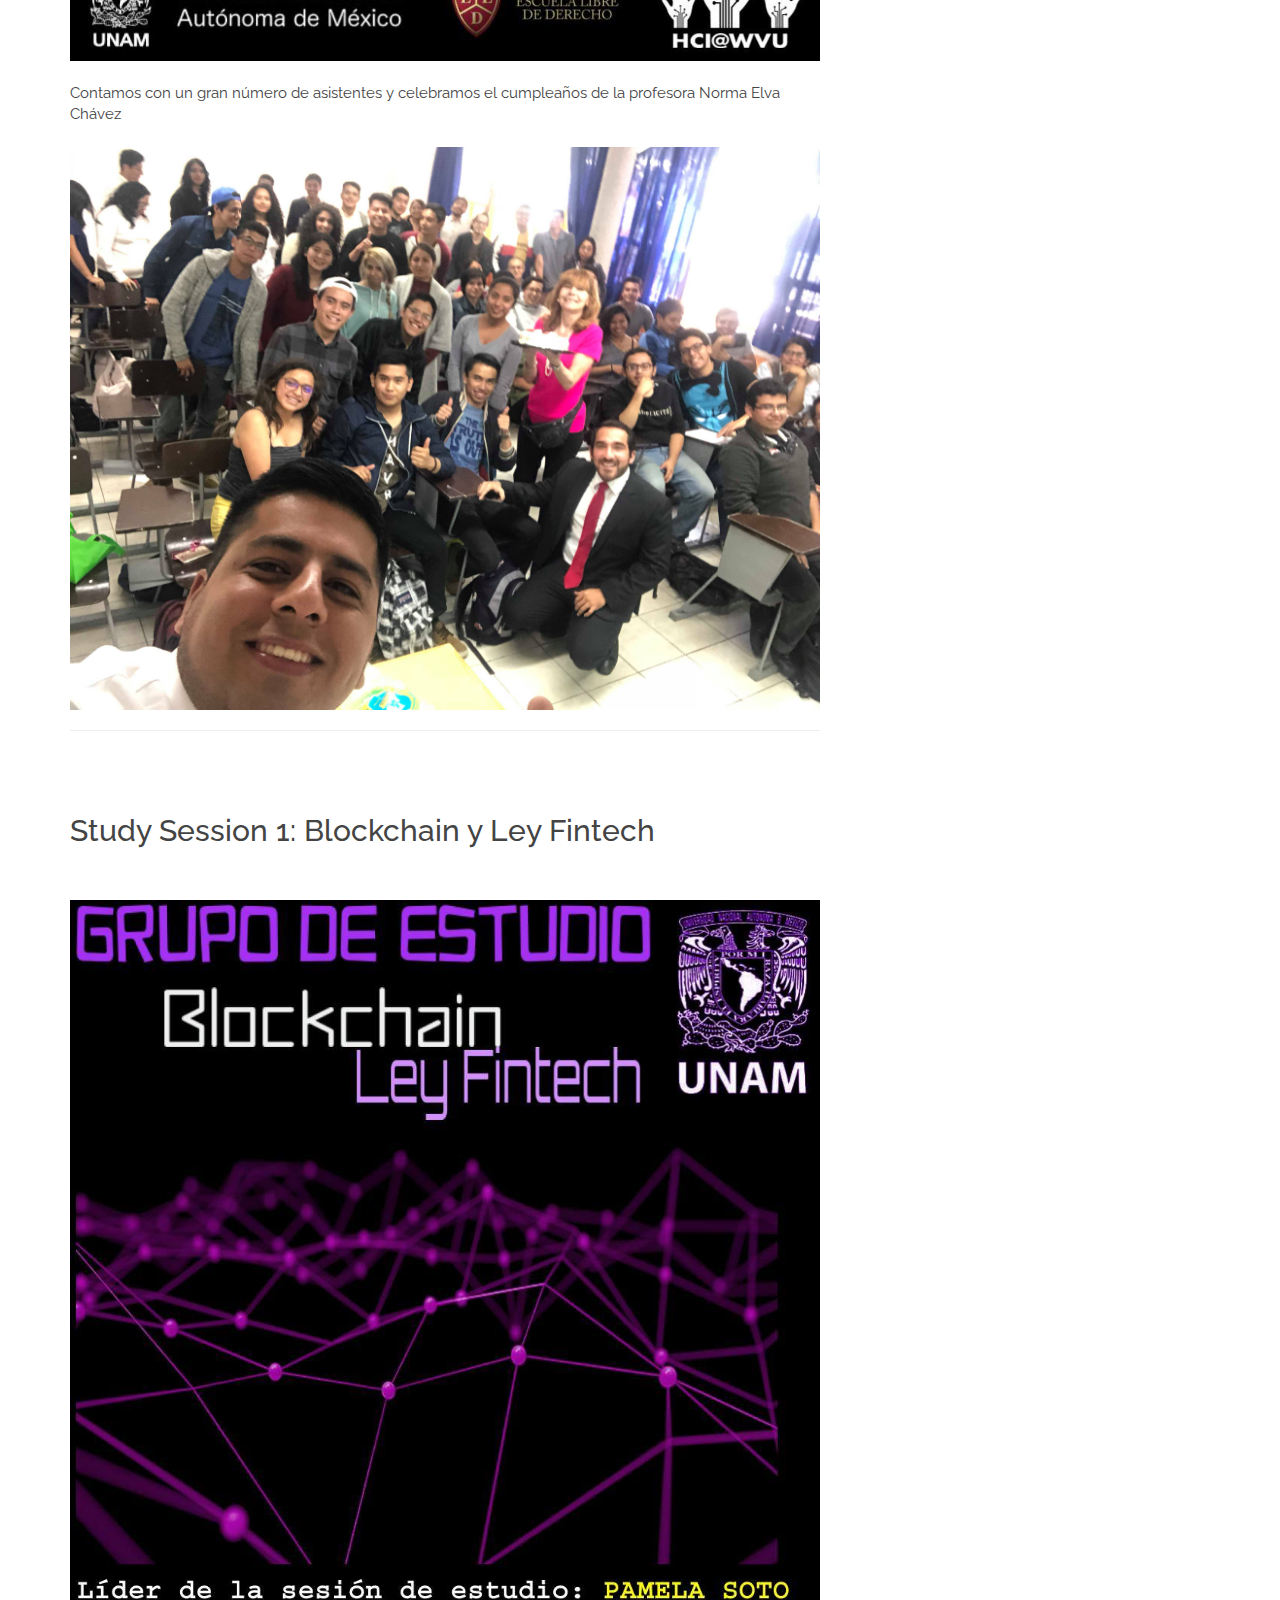
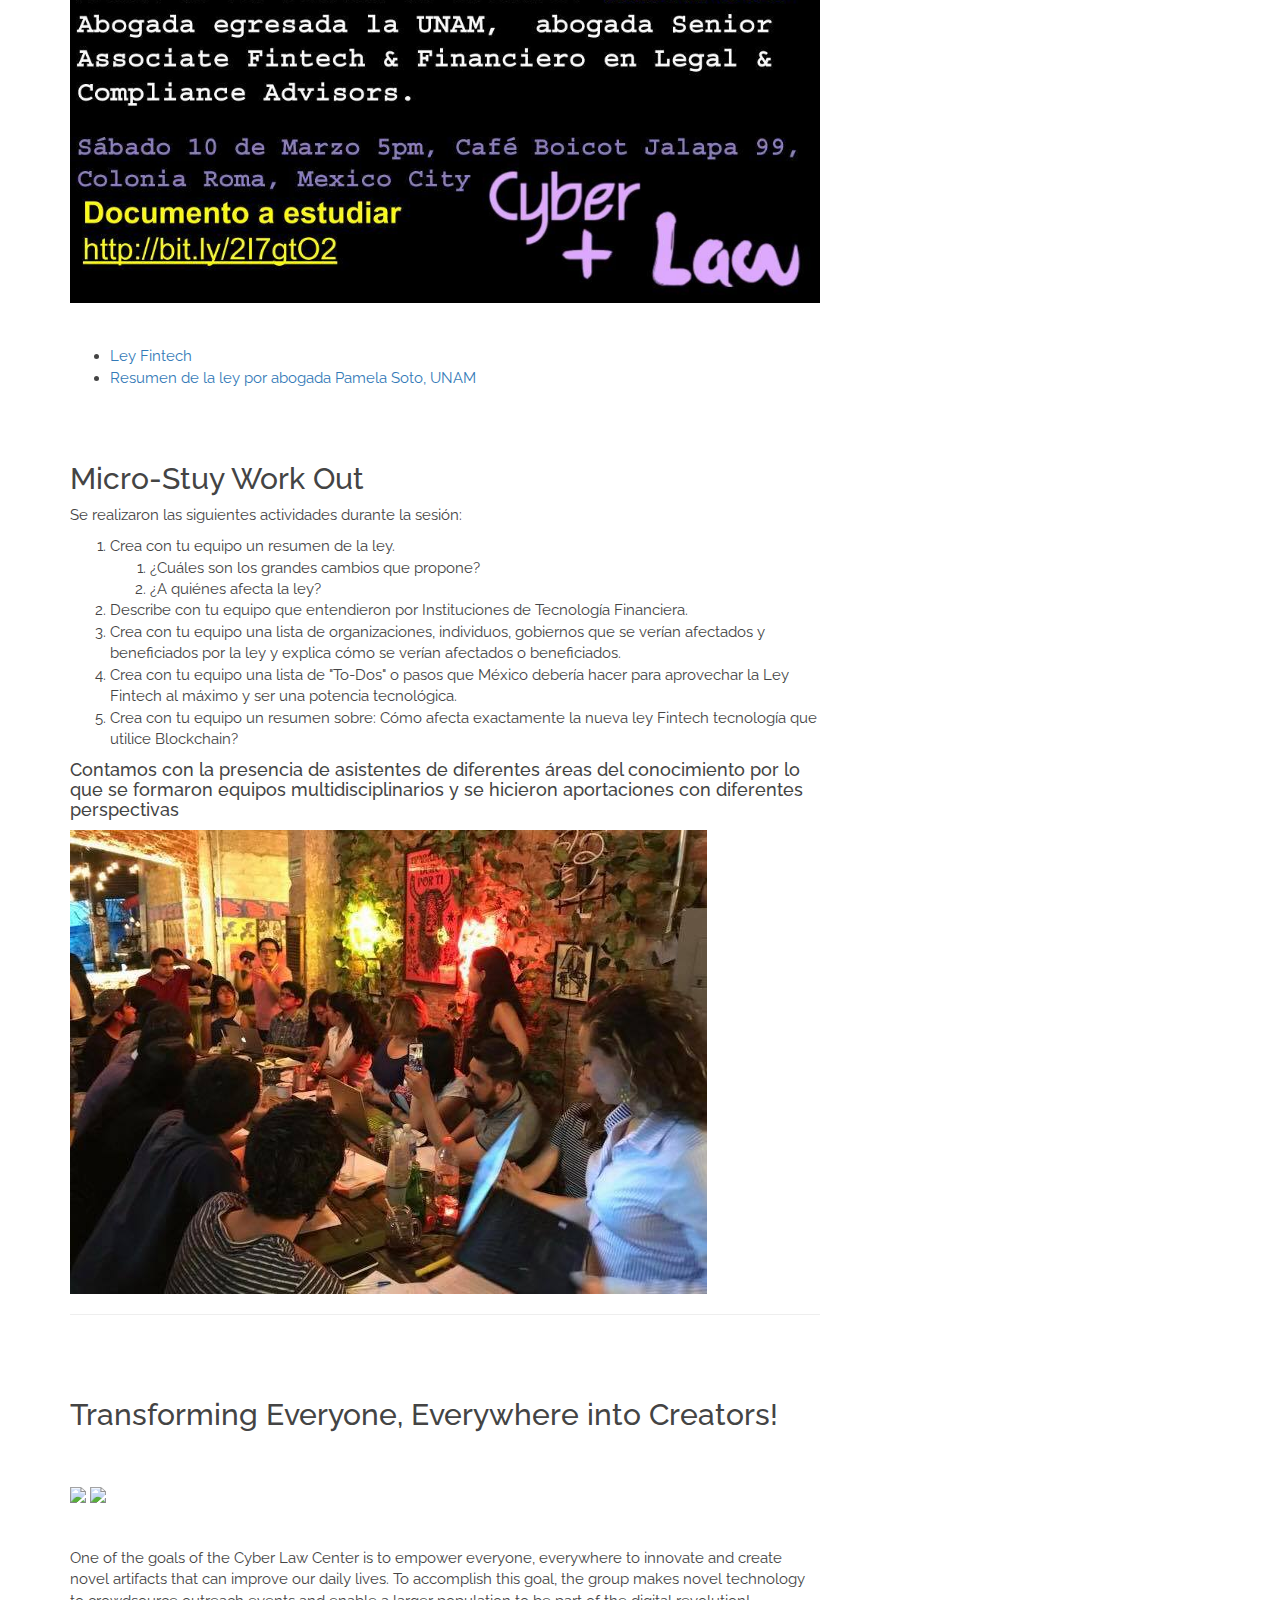
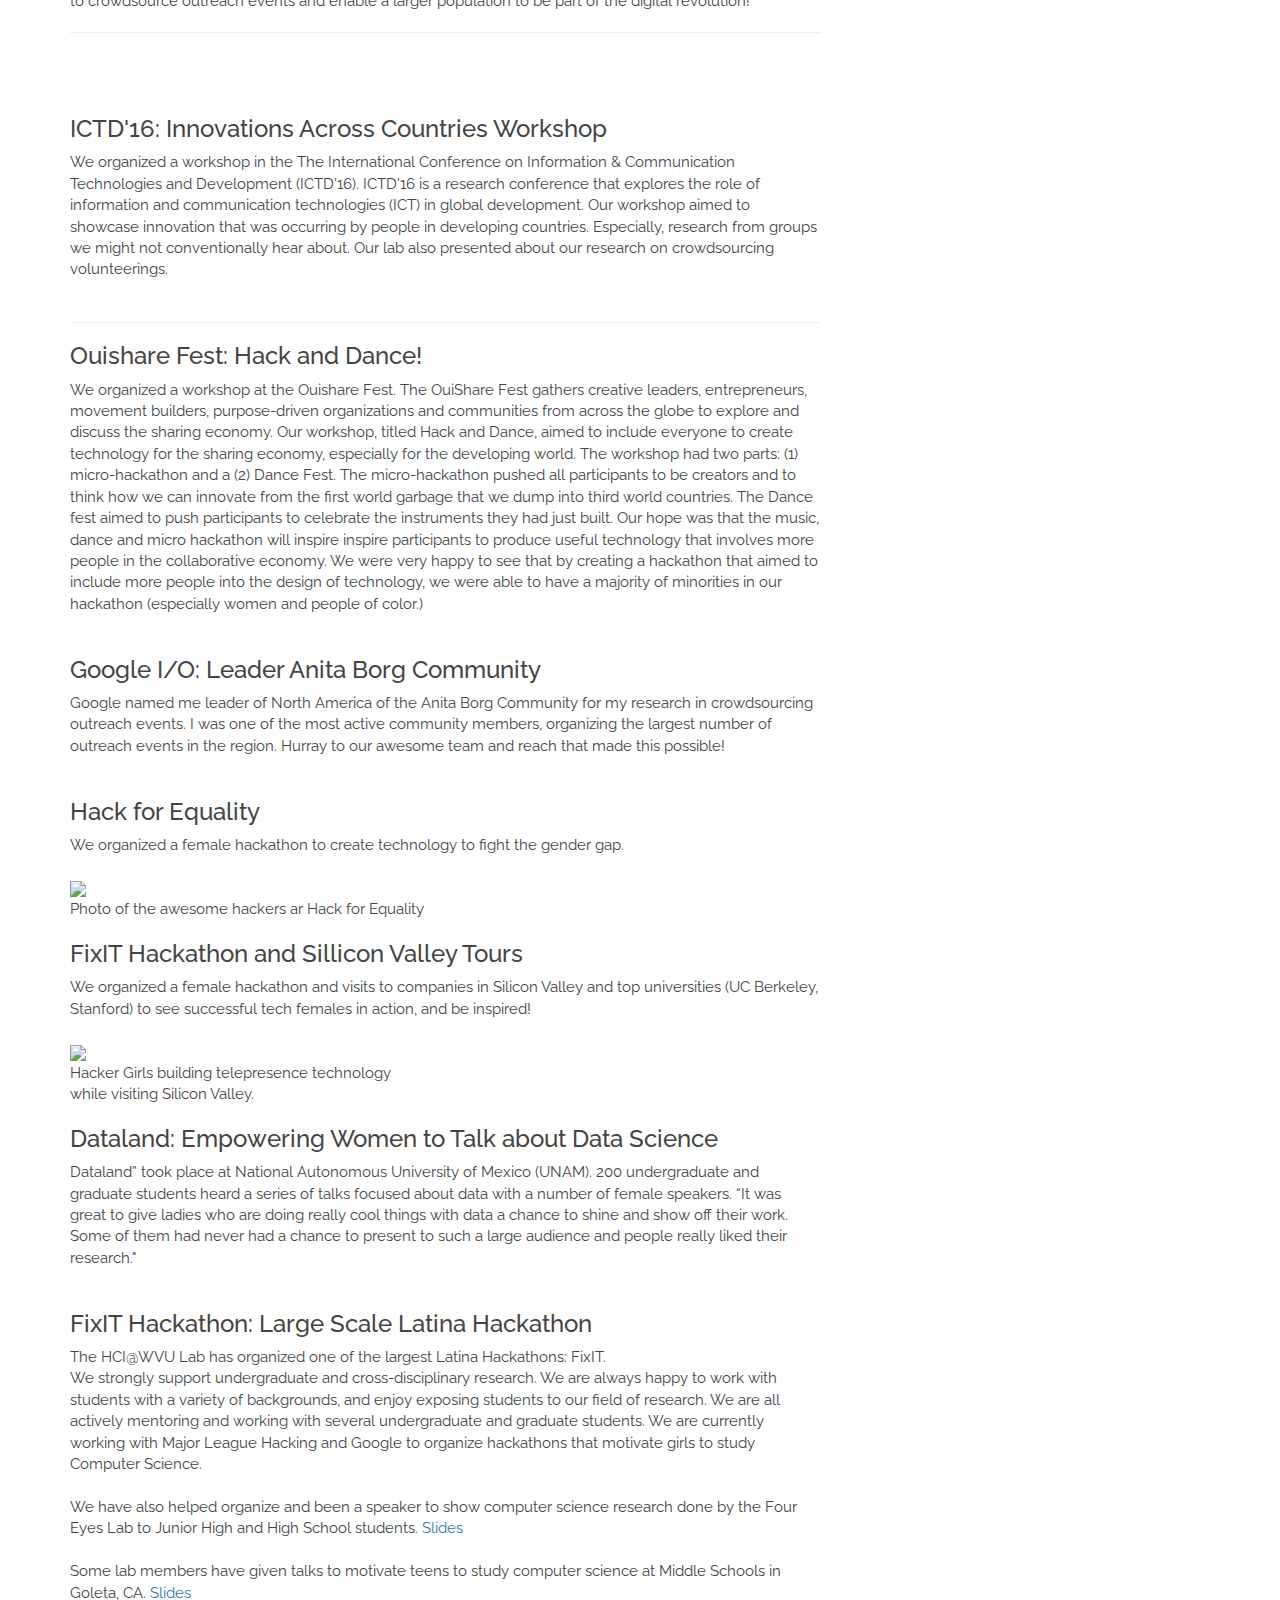
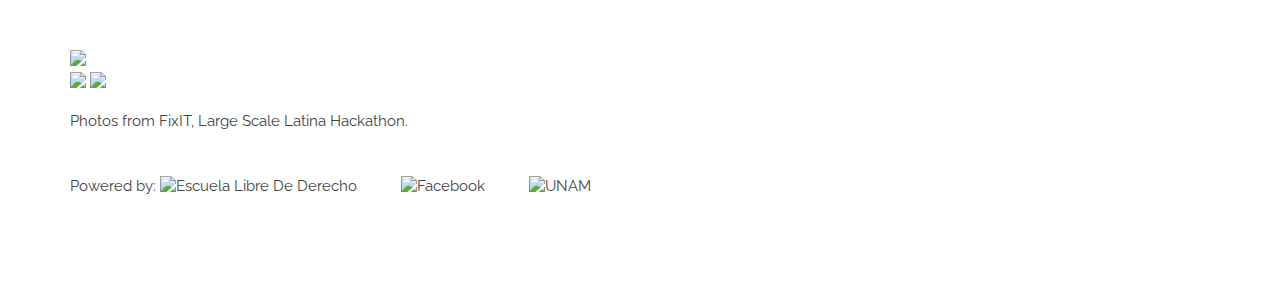
==== commit 9febef7f: "Update outreach.html" ====
--- a/outreach.html
+++ b/outreach.html
@@ -76,7 +76,7 @@
          <div class="row">
             <!-- UPPER Right Content START -->
             <div class="col-sm-8">
-               <br>Cyber Law Center organizes different events, forums and study sessions to discuss current issues related to computer law and cybersecurity.
+               <br><h4>Cyber Law Center organizes different events, forums and study sessions to discuss current issues related to computer law and cybersecurity.</h4>
                <hr/>
                <br>
                <h2>Parlamentos abiertos Mediante innovación</h2>
@@ -85,7 +85,7 @@
                <img alt="" src="img/flyer/parlamentos-abiertos.jpg" class="img-responsive" />
                <br>
                
-               <h4>Contamos con un gran número de asistentes y celebramos el cumpleaños de la profesora Norma Elva Chávez</h4>
+               Contamos con un gran número de asistentes y celebramos el cumpleaños de la profesora Norma Elva Chávez
                <br><br>
                <img alt="" src="img/eventos/parlamentos-abiertos.jpg" class="img-responsive" />
                <hr/>
